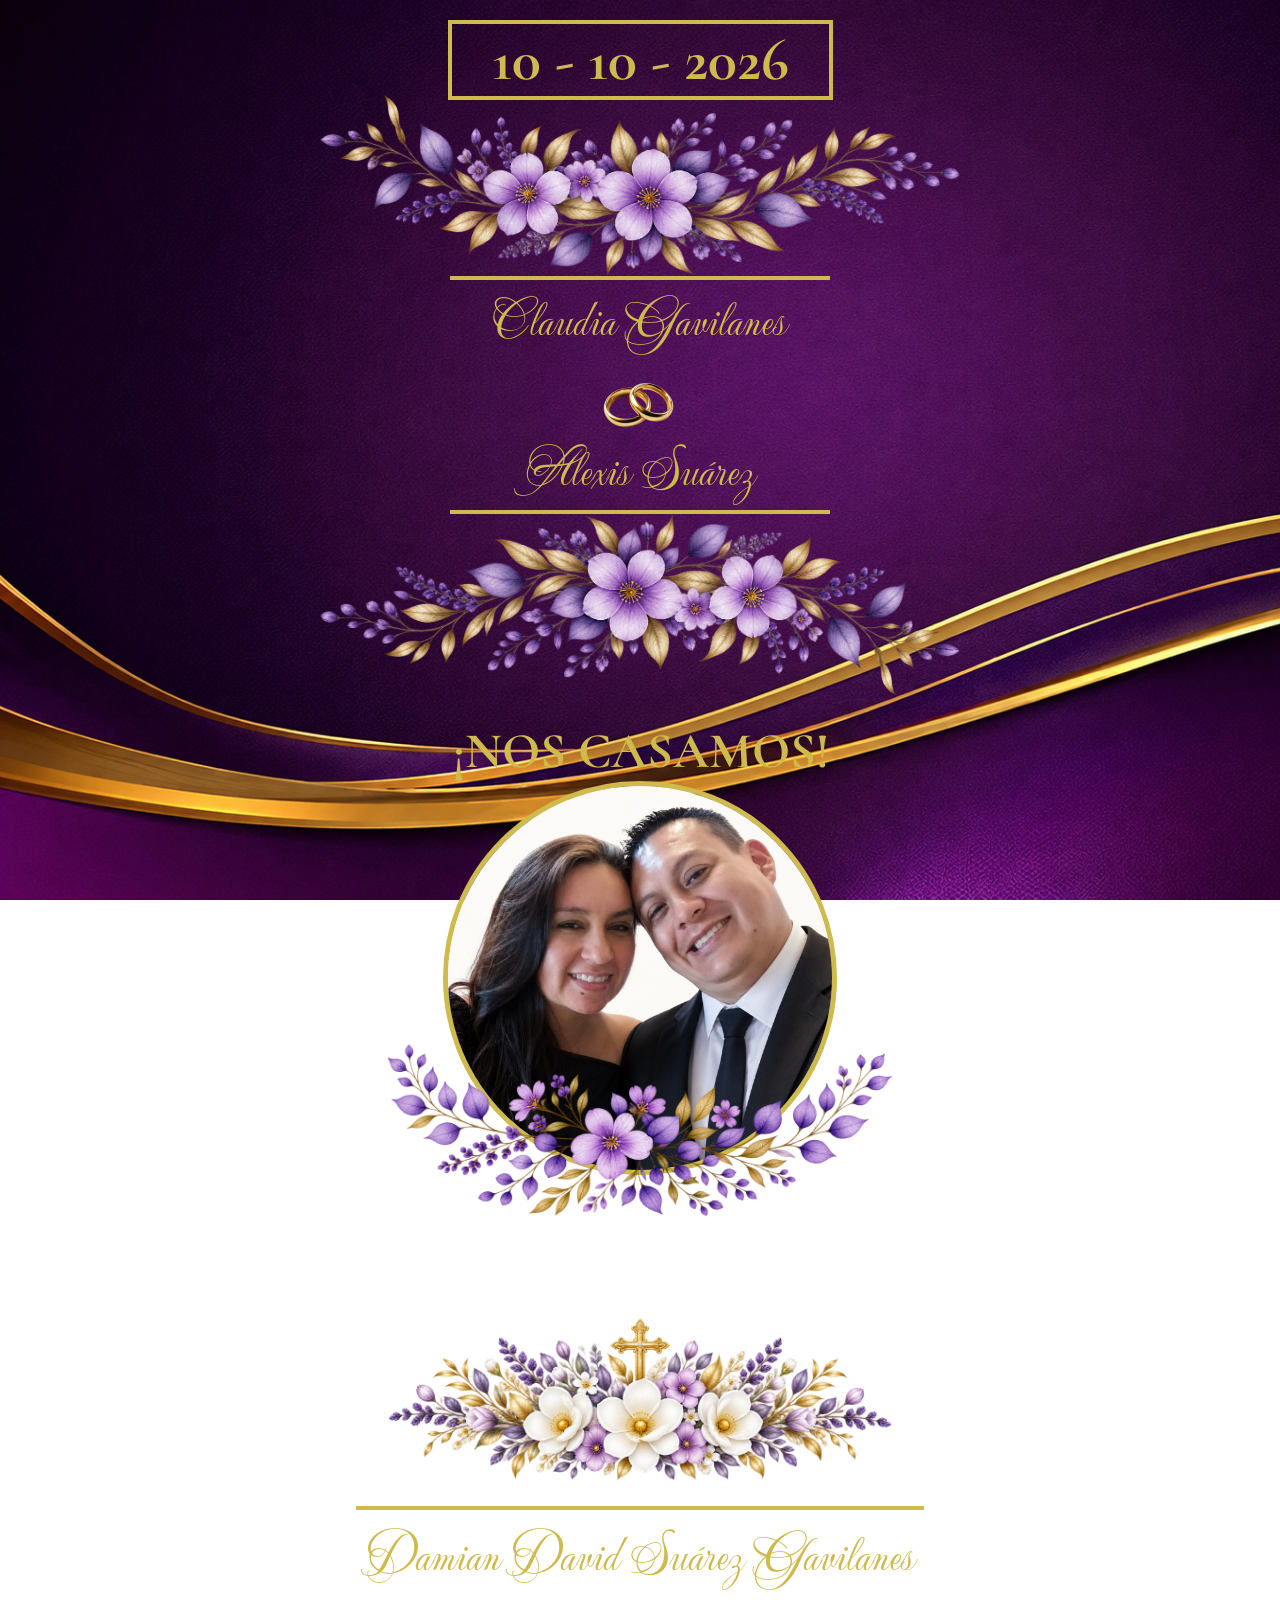
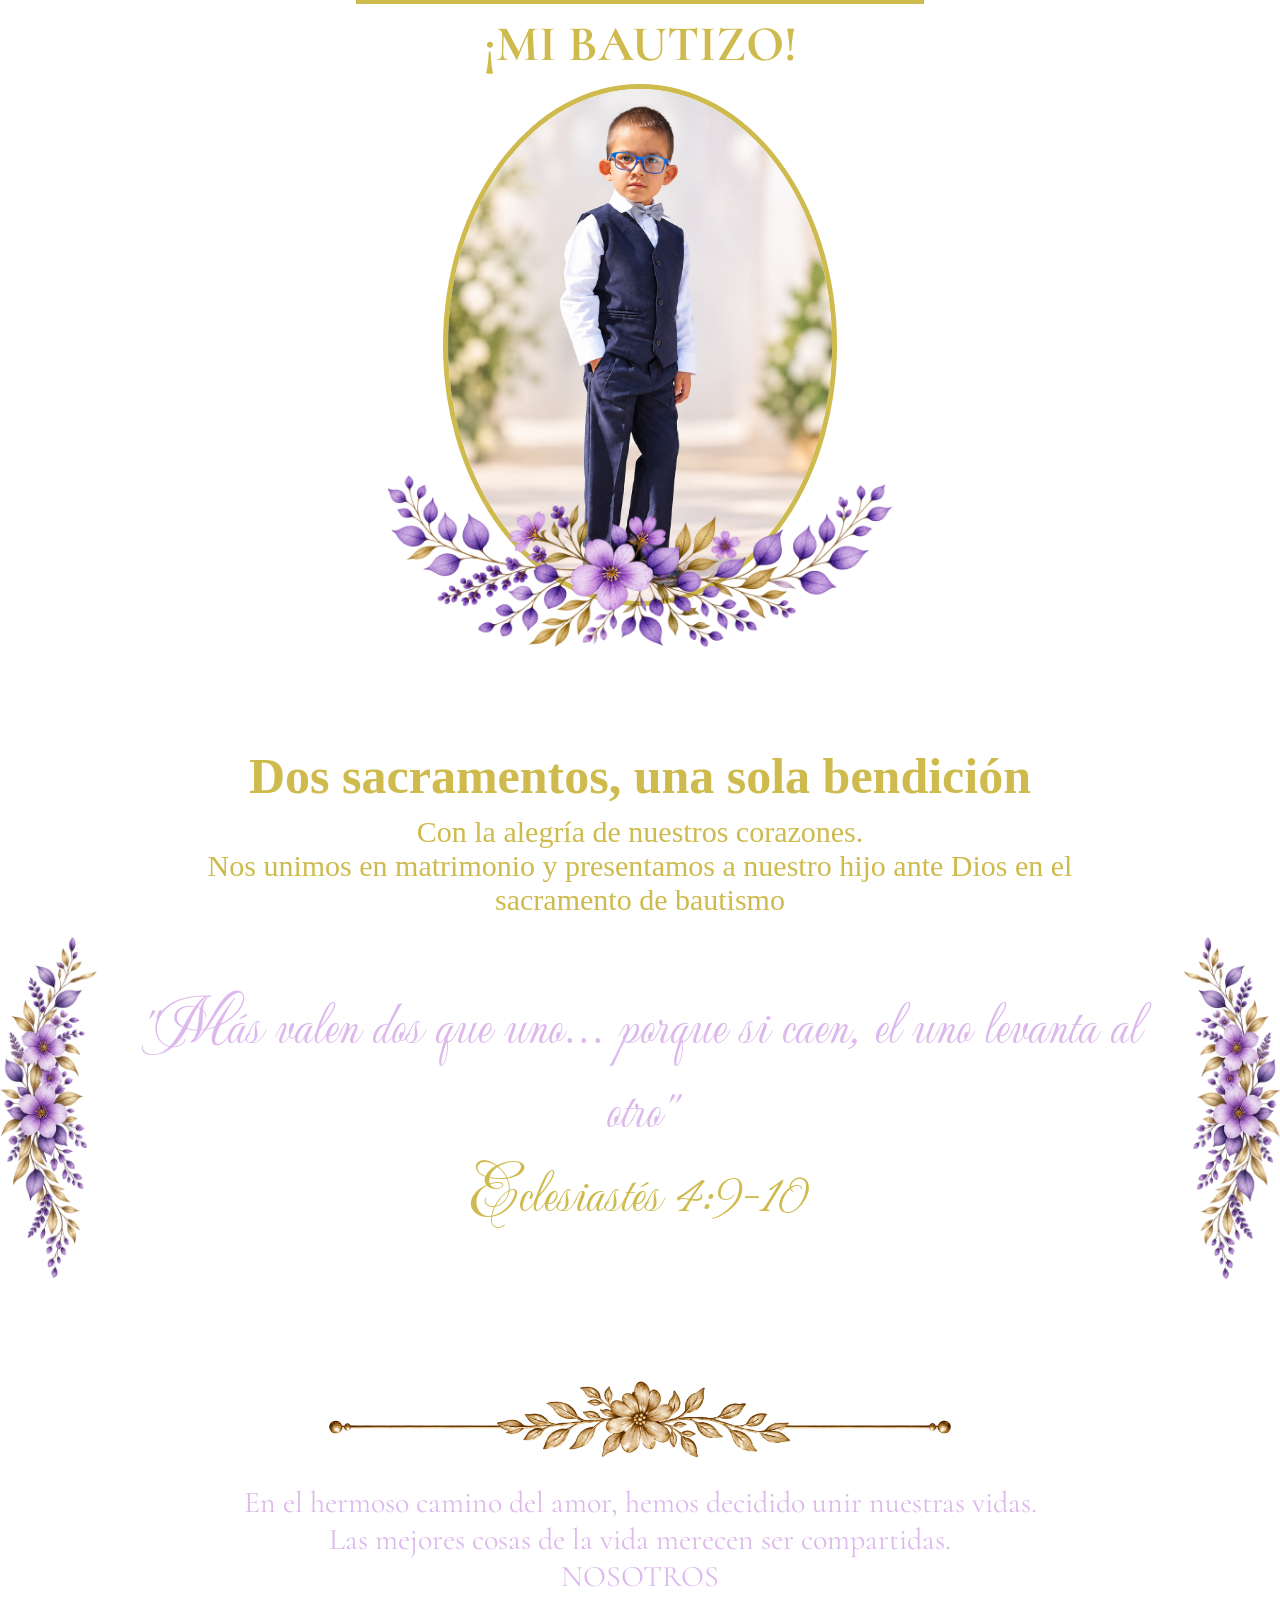
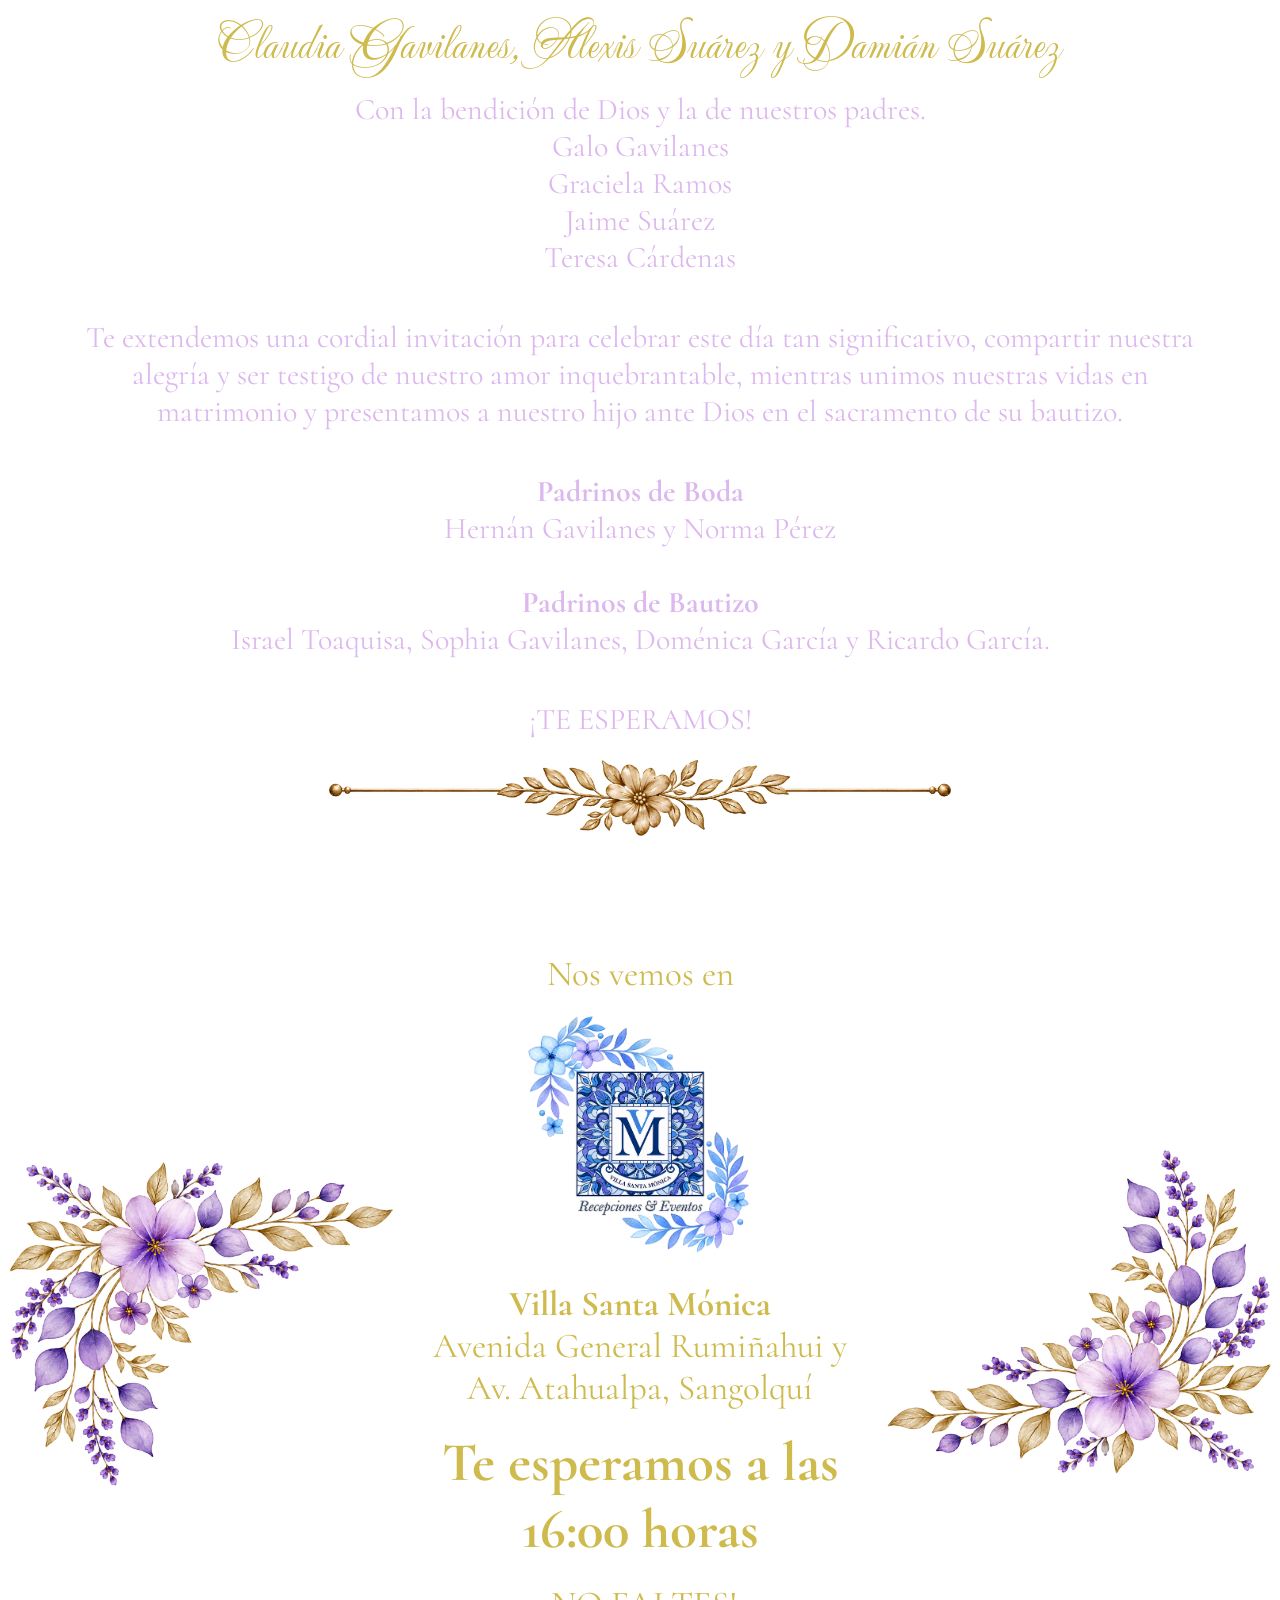
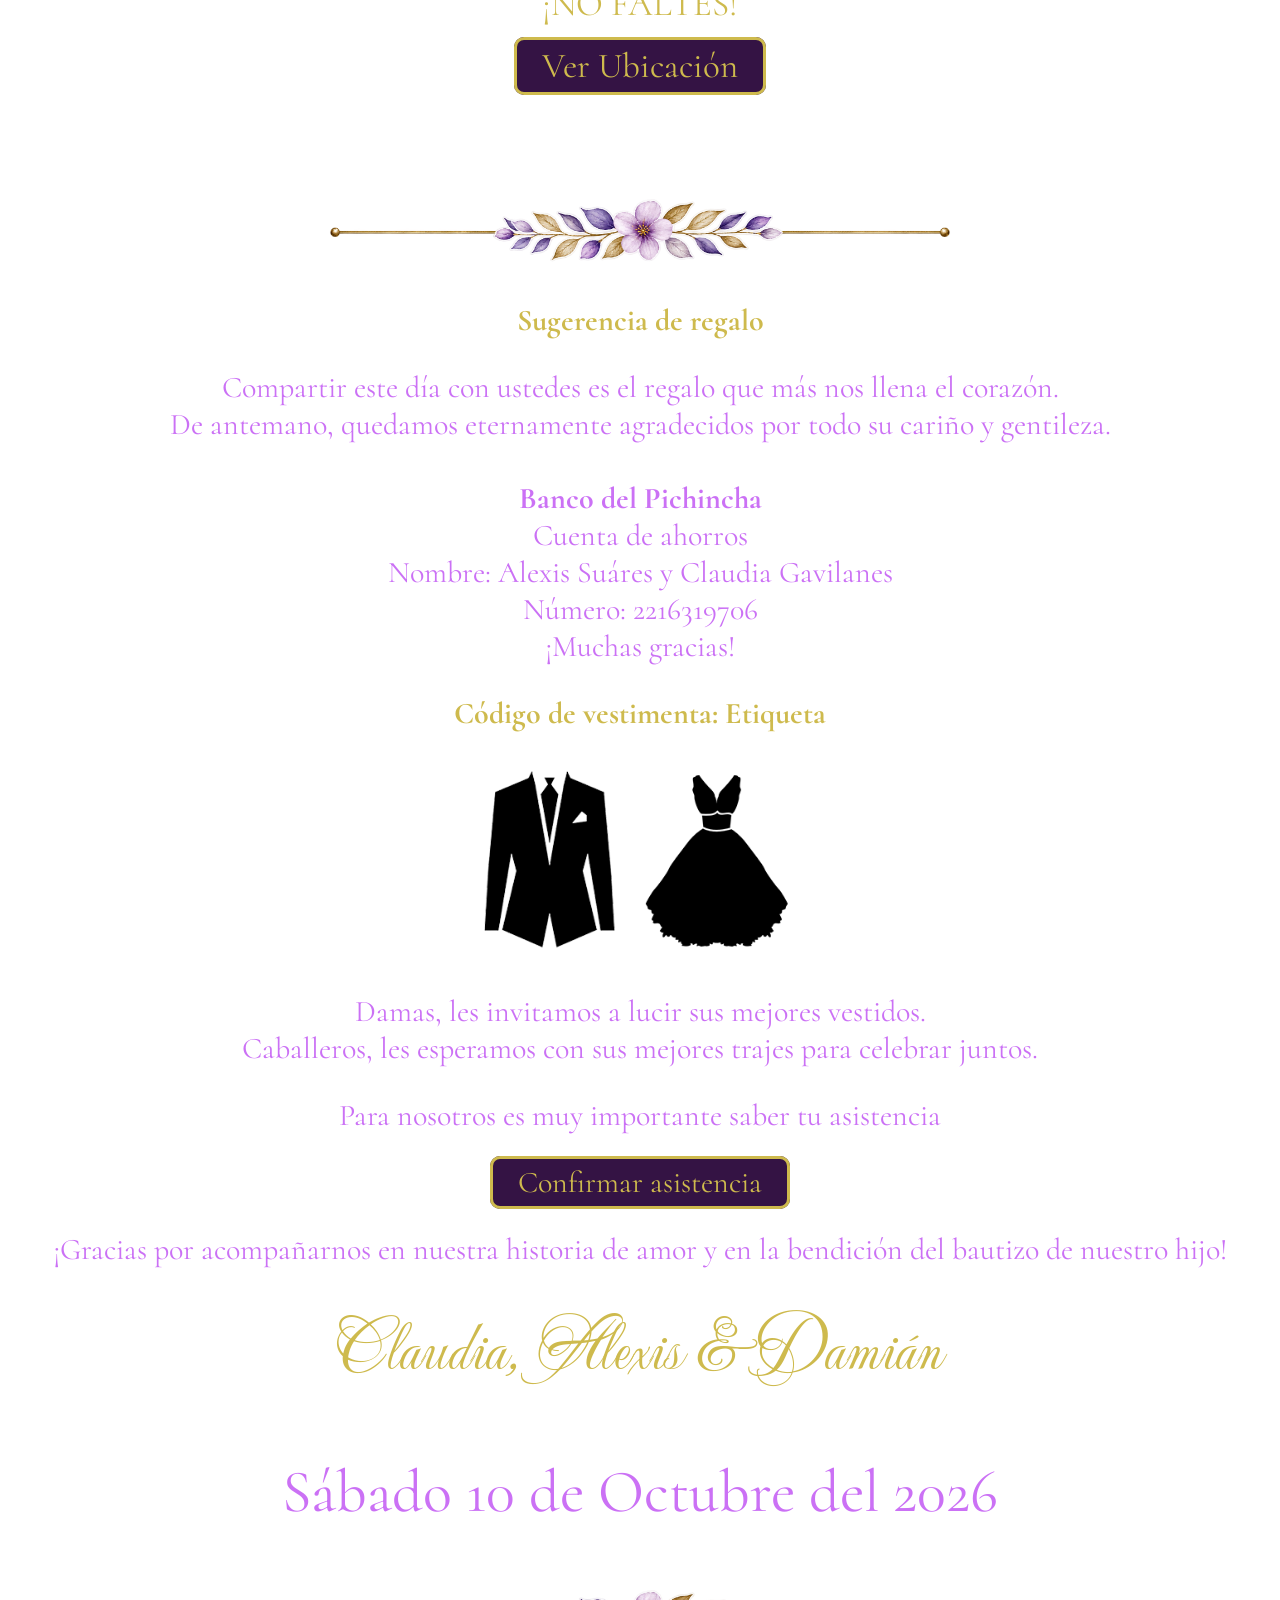
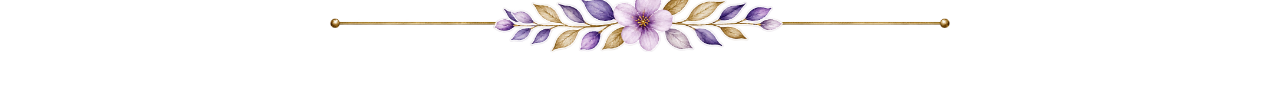
==== index.html @ 27df9525 "Primer commit" ====
<!DOCTYPE html>
<html lang="es">
<head>
    <meta charset="UTF-8">
    <meta name="viewport" content="width=device-width, initial-scale=1.0">
    <link rel="stylesheet" href="estilos/style.css">
    <link rel="icon" type="image/png" href="imagenes/logo.png">
    <link rel="preconnect" href="https://fonts.googleapis.com">
    <link rel="preconnect" href="https://fonts.gstatic.com" crossorigin>
    <link href="https://fonts.googleapis.com/css2?family=Marcellus&display=swap" rel="stylesheet">
    <title>Claudia and Alexis</title>
    <link rel="preconnect" href="https://fonts.googleapis.com">
    <link rel="preconnect" href="https://fonts.gstatic.com" crossorigin>
    <link href="https://fonts.googleapis.com/css2?family=Baskervville:ital@0;1&family=Cormorant:ital,wght@0,300..700;1,300..700&family=Great+Vibes&family=Lora:ital,wght@0,400..700;1,400..700&family=Namdhinggo:wght@400;500;600;700;800&family=PT+Serif:ital,wght@0,400;0,700;1,400;1,700&family=Pacifico&family=Playfair+Display:ital,wght@0,400..900;1,400..900&family=Quicksand:wght@300..700&display=swap" rel="stylesheet">
    <link rel="preconnect" href="https://fonts.googleapis.com">
    <link rel="preconnect" href="https://fonts.gstatic.com" crossorigin>
    <link href="https://fonts.googleapis.com/css2?family=Cormorant:ital,wght@0,300..700;1,300..700&family=Lora:ital,wght@0,400..700;1,400..700&family=Namdhinggo:wght@400;500;600;700;800&family=PT+Serif:ital,wght@0,400;0,700;1,400;1,700&family=Pacifico&family=Playfair+Display:ital,wght@0,400..900;1,400..900&family=Quicksand:wght@300..700&display=swap" rel="stylesheet">
    <link rel="preconnect" href="https://fonts.googleapis.com">
    <link rel="preconnect" href="https://fonts.gstatic.com" crossorigin>
    <link href="https://fonts.googleapis.com/css2?family=Cormorant:ital,wght@0,300..700;1,300..700&family=Great+Vibes&family=Lora:ital,wght@0,400..700;1,400..700&family=Namdhinggo:wght@400;500;600;700;800&family=PT+Serif:ital,wght@0,400;0,700;1,400;1,700&family=Pacifico&family=Playfair+Display:ital,wght@0,400..900;1,400..900&family=Quicksand:wght@300..700&display=swap" rel="stylesheet">

    <link rel="preconnect" href="https://fonts.googleapis.com">
<link rel="preconnect" href="https://fonts.gstatic.com" crossorigin>
<link href="https://fonts.googleapis.com/css2?family=IM+Fell+Double+Pica:ital@0;1&family=Imperial+Script&family=Italianno&family=Mea+Culpa&family=Pinyon+Script&family=The+Nautigal:wght@400;700&family=Ultra&display=swap" rel="stylesheet">
</head>
<body>
    <main>
        <div class="portadanovios">
            <h2>10 - 10 - 2026</h2>
            <img src="imagenes/flor51.png" class="flor51"> 
            <h1 class="nombres1">Claudia Gavilanes<br><img src="imagenes/anillos.png" class="fotoanillos"><br>Alexis Suárez</h1>
            <img src="imagenes/flor51.png" class="flor512">
            <h3>¡NOS CASAMOS!</h3>
            <img src="imagenes/fotonovios.png" class="fotonovios">
            <img src="imagenes/flor4.png" class="fotoflor4">
        </div>
        <div class="portadadami">
            <img src="imagenes/florbuatizo.png" class="florbautizo">
            <h1 class="nombredami">Damian David Suárez Gavilanes</h1>
            <h3>¡MI BAUTIZO!</h3>
            <img src="imagenes/fotodami.png" class="fotodami">
            <img src="imagenes/flor4.png" class="fotoflor4">
        </div>  
        <div class="versiculos">
            <h3>Dos sacramentos, una sola bendición</h3>
            <p class="texto1">Con la alegría de nuestros corazones.<br>Nos unimos en matrimonio y presentamos a nuestro hijo ante Dios en el sacramento de bautismo</p>
            <article class="aVersiculos">
                <img src="imagenes/flor5.png" class="imagenversiculos">
                <p class="pVersiculos">
                    "Más valen dos que uno... porque si caen, el uno levanta al otro"
                    <br><a class="cita">Eclesiastés 4:9-10</a>
                </p>
                <img src="imagenes/flor5.png" class="imagenversiculos2">
            </article>
        </div>

        <div class="invitacion">
            <p class="i1">
                <img src="imagenes/flor9.png" class="flor9 iflor9">
            </p>
            <div class="DivInvitacion">
                <p class="di1">
                    En el hermoso camino del amor, hemos decidido unir nuestras vidas.  
                    <br>Las mejores cosas de la vida merecen ser compartidas.
                    <br>NOSOTROS
                </p>
                <h1 class="nombres2">Claudia Gavilanes, Alexis Suárez y Damián Suárez</h1>
                <p class="di4">
                    Con la bendición de Dios y la de nuestros padres.
                    <br>Galo Gavilanes
                    <br>Graciela Ramos
                    <br>Jaime Suárez
                    <br>Teresa Cárdenas
                </p>
                <p class="di7">
                    <br>Te extendemos una cordial invitación para celebrar este día tan significativo, compartir nuestra 
                    alegría y ser testigo de nuestro amor inquebrantable, mientras unimos nuestras vidas en 
                    matrimonio y presentamos a nuestro hijo ante Dios en el sacramento de su bautizo.
                </p>
                <p class="di5">
                    <br><b>Padrinos de Boda</b>
                    <br>Hernán Gavilanes y Norma Pérez
                    <br><br><b>Padrinos de Bautizo</b>
                    <br>Israel Toaquisa, Sophia Gavilanes, Doménica García y Ricardo García.
                </p>
                <p class="di8">
                    <br>¡TE ESPERAMOS!
                </p>
            </div>
            <p class="i2">
                <img src="imagenes/flor9.png" class="flor9 flor92">
            </p>
        </div>
        <div class="ubicacion">
            <p class="u1">
                <img src="imagenes/flor8.png" class="ubicacionflor8">
            </p>
            <article class="aUbicacion">
                <p class="u2">
                    Nos vemos en
                </p>
                <p class="u3">
                    <img src="imagenes/Logo-web.png" class="logoevento">
                </p>
                <p class="u4">
                    <b>Villa Santa Mónica</b><br>Avenida General Rumiñahui y Av. Atahualpa, Sangolquí
                </p>
                <p class="u6">
                    <b>Te esperamos a las 16:00 horas</b>
                </p>
                <p class="u7">
                    ¡NO FALTES!
                </p>
                <p class="u5">
                    <a href="https://maps.app.goo.gl/88DTqBgowLSsZiwD9" target="_blank" class="link-ubi">Ver Ubicación</a>
                </p>
            </article>
            <p class="u1">
                <img src="imagenes/flor8.png" class="iubicacionflor8">
            </p>
        </div>
        <div class="regalo">
            <p class="r1">
                <img src="imagenes/flor6.png" class="flor6">
            </p>
            <p class="r2">
                <b>Sugerencia de regalo</b>
            </p>
            <p class="r3">
                Compartir este día con ustedes es el regalo que más nos llena el corazón.<br>
                De antemano, quedamos eternamente agradecidos por todo su cariño y gentileza.
        
                <br><br><b>Banco del Pichincha</b>
                <br>Cuenta de ahorros
                <br>Nombre: Alexis Suáres y Claudia Gavilanes
                <br>Número: 2216319706
                <br>¡Muchas gracias!
            </p>
            <p class="r5">
                <b>Código de vestimenta: Etiqueta</b>
            </p>
            <p class="r6">
                <img src="imagenes/vestimenta2.png" class="vestimenta">
            </p>
            <p class="r7">
                Damas, les invitamos a lucir sus mejores vestidos.
                <br>    
                Caballeros, les esperamos con sus mejores trajes para celebrar juntos.
            </p>
            <p class="r9">
                Para nosotros es muy importante saber tu asistencia
            </p>
            <p class="r10">
                <a href="https://api.whatsapp.com/send?phone=+593987733434&text=%F0%9F%91%8B%20Hola,%20soy%20*NOMBRE%20Y%20APELLIDOS*%20%20%F0%9F%98%83%20Quiero%20confirmar%20mi%20asistencia%20al%20enlace%20matrimonial%20de%20Claudia%20y%20Alexis%20del%20d%C3%ADa%2010%20de%20Octubre.%C2%A0%C2%A0%F0%9F%91%B0%E2%80%8D%E2%99%80%F0%9F%A4%B5%F0%9F%92%8D" target="_blank" class="link-ubi">Confirmar asistencia</a>
            </p>
            <p class="r11">
                ¡Gracias por acompañarnos en nuestra historia de amor y en la bendición del bautizo de nuestro hijo!
            </p>
            <h1 class="nombres3">Claudia, Alexis & Damián</h1>
            <p class="r12">
                Sábado 10 de Octubre del 2026
            </p>
            <p class="r13">
                <img src="imagenes/flor6.png" class="flor6">
            </p>
        </div>
        <audio autoplay loop>
            <source src="/cancion.mp3" type="audio/mpeg">
        </audio>
    </main> 
</body>
</html>
---- estilos/style.css ----
html::-webkit-scrollbar
{
    width: 10px;
    background-color: rgb(0, 0, 0);    
}
html::-webkit-scrollbar-thumb
{
    background-color:  rgb(206, 186, 77)
}
body
{
    margin: 0px;
    width: 100%;
    color: rgb(206, 186, 77);
    background-image: url("../imagenes/fondo.png");
    background-repeat: no-repeat;
    background-attachment: fixed;
    background-size: cover;
    
}

/******************************************************************/
main
{
     
}
/*************************************************************PORTADA NOVIOS*/
.portadanovios
{
    display: flex;
    flex-direction: column;
    justify-content: center;
    align-items: center;
    font-family: "Cormorant", serif;
    text-align: center;
    
}
.portadanovios h2
{
    font-size: 60px;
    border: solid 4px rgb(206, 186, 77);
    padding: 0px 40px;
    margin: 20px 0px 0px 0px;
   
}
.flor51
{
    width: 50%;
    margin: -30px 0px 0px 0px;
}
.nombres1
{
    font-family: "Mea Culpa", cursive;
    font-weight: 400;
    font-style: normal;
    color: rgb(206, 186, 77);
    text-align: center;
    margin: 0px;
    font-size: 50px !important;
    border-top: solid 4px rgb(206, 186, 77);
    border-bottom: solid 4px rgb(206, 186, 77);
    padding: 5px 10px;
}
.fotoanillos
{
    width: 25%;
    margin: 0px 0px -30px 0px;
}
.flor512
{
    width: 50%;
    transform: rotate(180deg);
}
.portadanovios h3
{
  font-size: 50px !important;
  margin: 0px 0px 0px 0px !important;
}
.fotonovios
{
    width: 30%;
    border-radius: 50%;
    object-fit: cover;
    border: solid 5px rgb(206, 186, 77);
}
.fotoflor4
{
    width: 40%;
    transform: rotate(180deg);
    margin-top: -130px;
}
/*************************************************************PORTADA DAMI*/
.portadadami
{
    display: flex;
    flex-direction: column;
    justify-content: center;
    align-items: center;
    font-family: "Cormorant", serif;
    text-align: center;
}
.florbautizo
{
    width: 40%;
    margin: 100px 0px 20px 0px;
}
.nombredami
{
    font-family: "Mea Culpa", cursive;
    font-weight: 400;
    font-style: normal;
    color: rgb(206, 186, 77);
    text-align: center;
    margin: 0px;
    font-size: 50px !important;
    border-top: solid 4px rgb(206, 186, 77);
    border-bottom: solid 4px rgb(206, 186, 77);
    padding: 10px 10px;
}
.fotocruz
{
    width: 10%;
    margin: -230px 0px 0px 0px;
}
.portadadami h3
{
    font-size: 50px;
    margin: 10px 0px 0px 0px;
}
.fotodami
{
    width: 30%;
    border-radius: 50%;
    object-fit: cover;
    border: solid 5px rgb(206, 186, 77);
    margin: 10px 0px 0px 0px;
}
/**********************************************************/
.versiculos
{
    display: flex;
    flex-direction: column;
    justify-content: center;
    align-items: center;
    margin: 100px 0px 0px 0px;
}
.versiculos h3
{
    text-align: center;
    font-size: 50px;
    margin: 0px;
}
.texto1
{
    text-align: center;
    font-size: 30px;
    width: 70%;
    margin: 10px 0px 0px 0px;
    
}
.aVersiculos
{
    display: flex;
    justify-content: space-evenly;
    align-items: center;
    margin: 20px 0px 0px 0px;
}
.aVersiculos p
{
    color: #ddb8ee;
    font-size: 60px;
    text-align: center;
    font-family: "Mea Culpa", cursive;
    font-weight: 400;
    font-style: normal;
    margin: 0;
}
.cita
{
    color: rgb(206, 186, 77);
}
.imagenversiculos
{
    width: 8%;
}
.imagenversiculos2
{
    width: 8%;
    transform: scaleX(-1);
}
/****************************************************************/
.invitacion
{
    margin: 100px 0px 0px 0px;
}
.nombres2
{
    font-family: "Mea Culpa", cursive;
    font-weight: 400;
    font-style: normal;
    color: rgb(206, 186, 77);
    text-align: center;
    margin: 10px auto;
    width: 100%;
    font-size: 50px;
}
.i1, .i2
{
    text-align: center;
}
.flor9
{
    width: 50%;
}
.DivInvitacion
{
    display: flex;
    flex-direction: column;
    align-items: center;   
}
.DivInvitacion p
{
    color: #ddb8ee;
    font-size: 30px;
    text-align: center;
    width: 90%;
    font-family: "Cormorant", serif;
    margin: 3px 0px;
}


/**************************************************************/

.u1
{
    width: 100%;
}
.ubicacionflor8
{
    width: 100%;
    transform: rotate(180deg);
}
.iubicacionflor8
{
    transform: rotate(0deg) !important;
    width: 100%;
}
.ubicacion
{
    display: flex;
    justify-content: space-evenly;
    align-items: center;
    margin: 100px 0px 0px 0px;
}
.aUbicacion
{
    display: flex;
    flex-direction: column;
    justify-content: center;
    align-items: center;
}
.aUbicacion p
{
    color: rgb(206, 186, 77);
    font-size: 30px;
    text-align: center;
    font-family: "Cormorant", serif;
    margin: 10px 0px;
    width: 100%;
    font-size: 35px;
}
.u5 a
{
    border-radius: 10px;
    color: rgb(206, 186, 77);
    background-color: #341344;
    margin: 10px;
    padding: 5px 25px;
    border: solid 3px rgb(206, 186, 77);
}
.u6
{
    font-size: 55px !important;
}
.logoevento
{
    width: 60%;
}
.link-ubi
{
    font-family: "Cormorant", serif;
}
.u5 a:hover
{
    background-color: rgb(122, 107, 19);
}
/***********************************************************/

.regalo
{
    margin: 100px 0px 0px 0px;
    text-align: center;
}
.flor6
{
    width: 50%;
}
.r2, .r5
{
    color: rgb(206, 186, 77) !important;
}
.r10 a
{
    border-radius: 10px;
    color: rgb(206, 186, 77);
    background-color: #341344;
    margin: 10px;
    padding: 5px 25px;
    border: solid 3px rgb(206, 186, 77);
}
.u5 a, .r10 a:link
{ 
    text-decoration: none;
}
.r10 a:hover
{
    background-color: rgb(122, 107, 19);
}
.r12
{
    font-size: 60px !important;
}
.sobre
{
    width: 5%;
}
.vestimenta
{
    width:25%;
}
.regalo p
{
    color: #cb71f5;
    font-family: "Cormorant", serif;
    font-size: 30px;
    text-align: center;
}
.colores
{
    display: flex;
    flex-direction: row;
    justify-content: space-around;
    border-radius: 10px;
    padding: 12px 10px;
    width: 50%;
    margin: auto;
    background-color: #80dbff;
}
.blanco
{
    background-color: white;
    border-radius: 60px;
    width: 80px;
    height: 80px;
    margin: 0;
}
.azul
{
    background-color: #0e46d4;
    border-radius: 60px;
    width: 80px;
    height: 80px;
    margin: 0;
}
.celeste
{
    background-color: #4d82bc;
    border-radius: 60px;
    width: 80px;
    height: 80px;
    margin: 0;
}
.marino
{
    background-color: #071C85;
    border-radius: 60px;
    width: 80px;
    height: 80px;
    margin: 0;
}
.rojo
{
    background-color: red;
    border-radius: 60px;
    width: 80px;
    height: 80px;
    margin: 0;
}
.granate
{
    background-color: #BF0404;
    border-radius: 60px;
    width: 80px;
    height: 80px;
    margin: 0;
}
.r2, .r5, .r7, .r9
{
    font-size: 30px !important;
}
.nombres3
{
    font-family: "Mea Culpa", cursive;
    font-weight: 400;
    font-style: normal;
    color: rgb(206, 186, 77);
    text-align: center;
    margin: 10px auto;
    width: 60%;
    font-size: 70px;
}
.iubicacionflor8
{
    transform: scaleX(-1);
}
.iflor9, .iflor6
{
    transform: scaleY(-1);
}
@media screen and (min-width: 0px) and (max-width: 500px)
{

    /************************************************/
    .portadanovios
    {
        height: 100vh;
        display: flex;
        flex-direction: column;
        justify-content: flex-start;
        align-items: center; 
    }
    .portadanovios h2
    {
        margin: 10px 0px 0px 0px;
        font-size: 40px;
    }
    .flor51, .flor512
    {
        width: 60%;
    }
    .flor51
    {
        margin: 0px 0px 0px 0px;
    }
    .flor512
    {
        margin: 0px 0px 0px 0px;
    }
    .nombres1
    {
        font-size: 50px !important;
        width: 80%;
    }
    .portadanovios h3 
    {
        margin: -20px 0px 0px 0px !important;
        font-size: 30px !important;
    }
    .fotonovios
    {
        width: 60%;
        margin: 0px 0px 0px 0px;
    }
    .fotoflor4
    {
        width: 70%;
        margin: -80px 0px 0px 0px;
    }

    /************************************************/
    
    .portadadami
    {
        height: 100vh;
        min-height: 100vh;
        display: flex;
        flex-direction: column;
        justify-content: flex-start;
        align-items: center;
        margin: 100px 0px 0px 0px;
        scroll-snap-align: start;
        scroll-snap-stop: always;
        box-sizing: border-box;
    }
    .florbautizo
    {
        width: 90%;
        margin: 20px 0px 0px 0px;
    }
    .nombredami
    {
        font-size: 50px !important;
        width: 90%;
    }
    .fotodami
    {
        width: 70%;
        margin: -50px 0px 0px 0px;
    }
    .portadadami h3
    {
        margin: 0px 0px 50px 0px;
    }
    /************************************************/
    .versiculos h3
    {
        font-size: 45px;
    }
    .versiculos .texto1
    {
        width: 100%;
        font-size: 25px;
        margin: 40px 0px 0px 0px;
    }
    .imagenversiculos
    {
        transform: rotate(90deg);
         margin: -80px 0px 0px 0px;
         width: 25%;
    }
    .imagenversiculos2
    {
        transform: rotate(-90deg);
        margin: 0px 0px -120px 0px;
        width: 25%;
    }
    .aVersiculos
    {
        display: flex;
        flex-direction: column;    
        margin: 0px 0px 0px 0px;
    }
    .aVersiculos p
    {
        margin: -120px 0px;
        font-size: 50px;
        
    }
    .cita
    {
        font-size: 30px;
    }
    .pVersiculos
    {
        width: 100%;
        
    }
    /*********************************************/
    .nombres2
    {
        margin: 15px 0px;
        font-size: 50px;
        width: 90%;
    }
    .di8
    {
        margin-top: 20px !important; 
    }
    .flor9
    {
        width: 60%;
    }
    .DivInvitacion p
    {
        width: 100%;
        font-size: 30px;
    }
    .di5
    {
        width: 65% !important;
        
    }

/*******************************************/
    .u1
    {
        width: 40%;
    }
    .ubicacion
    {
        display: flex;
        flex-direction: column;
        justify-content: center;
        align-items: center;
        margin: 0px;
    }
    .aUbicacion
    {
        padding: 0px;
    }
    .aUbicacion p
    {
        font-size: 35px !important;
    }
    .u4
    {
       width: 100%; 
    }
    .ubicacionflor8, .iubicacionflor8
    {
        display: none;
    }
    .aUbicacion .u6
    {
        font-size: 55px !important;
    }

/***************************************/

    .flor6
    {
        width: 50%;
    }
    .vestimenta
    {
        width:80%;
    }
    .regalo p
    {
        font-size: 35px !important;
        width: 100%;
        text-align: center;
        margin: auto;
    }
    .regalo .r5
    {
        margin: 30px 0px 5px 0px;
    }
    .regalo .r10
    {
        margin: 40px 0px 40px 0px;
    }
    .nombres3
    {
        font-size: 40px;
        padding: 0px;
        width: 100%;
        margin: 20px 0px;
    }
    .regalo .r12
    {
        font-size: 30px !important;
    }
    .regalo
    {
        margin: 0px;
    }

}
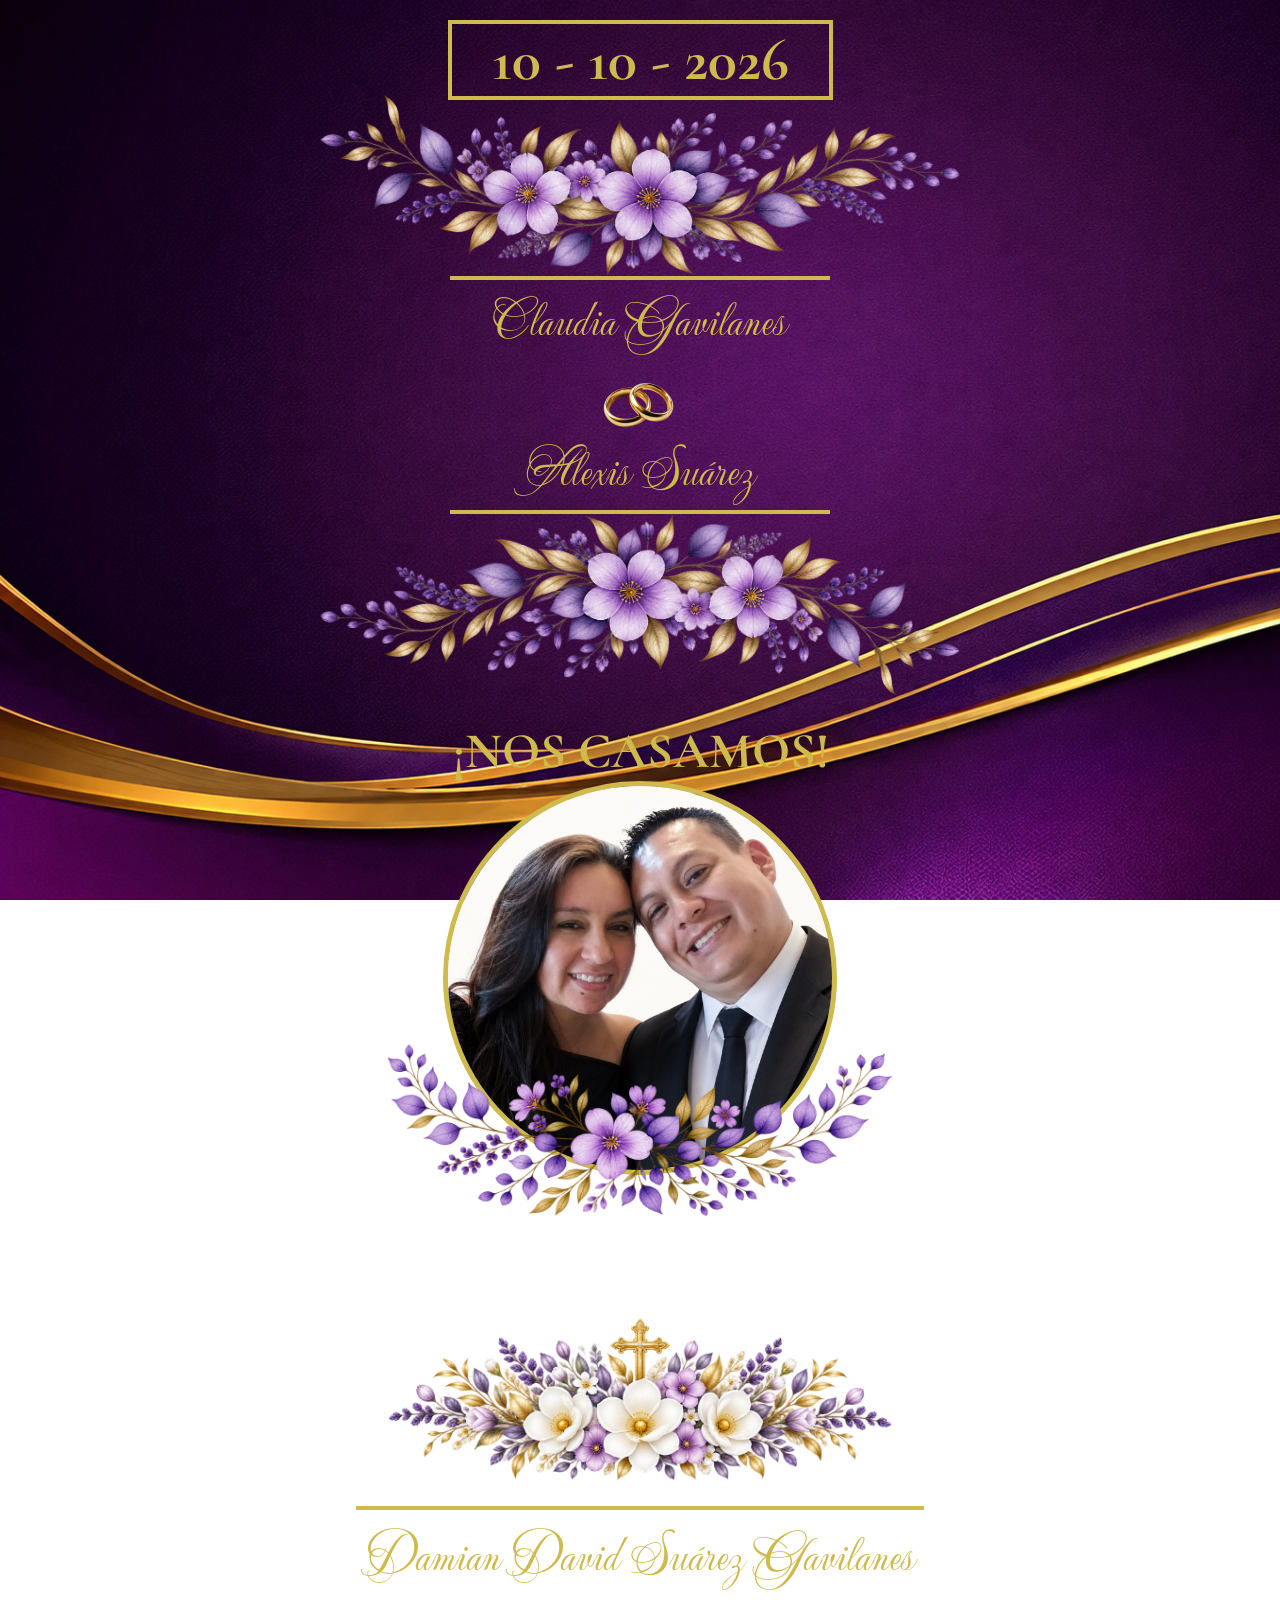
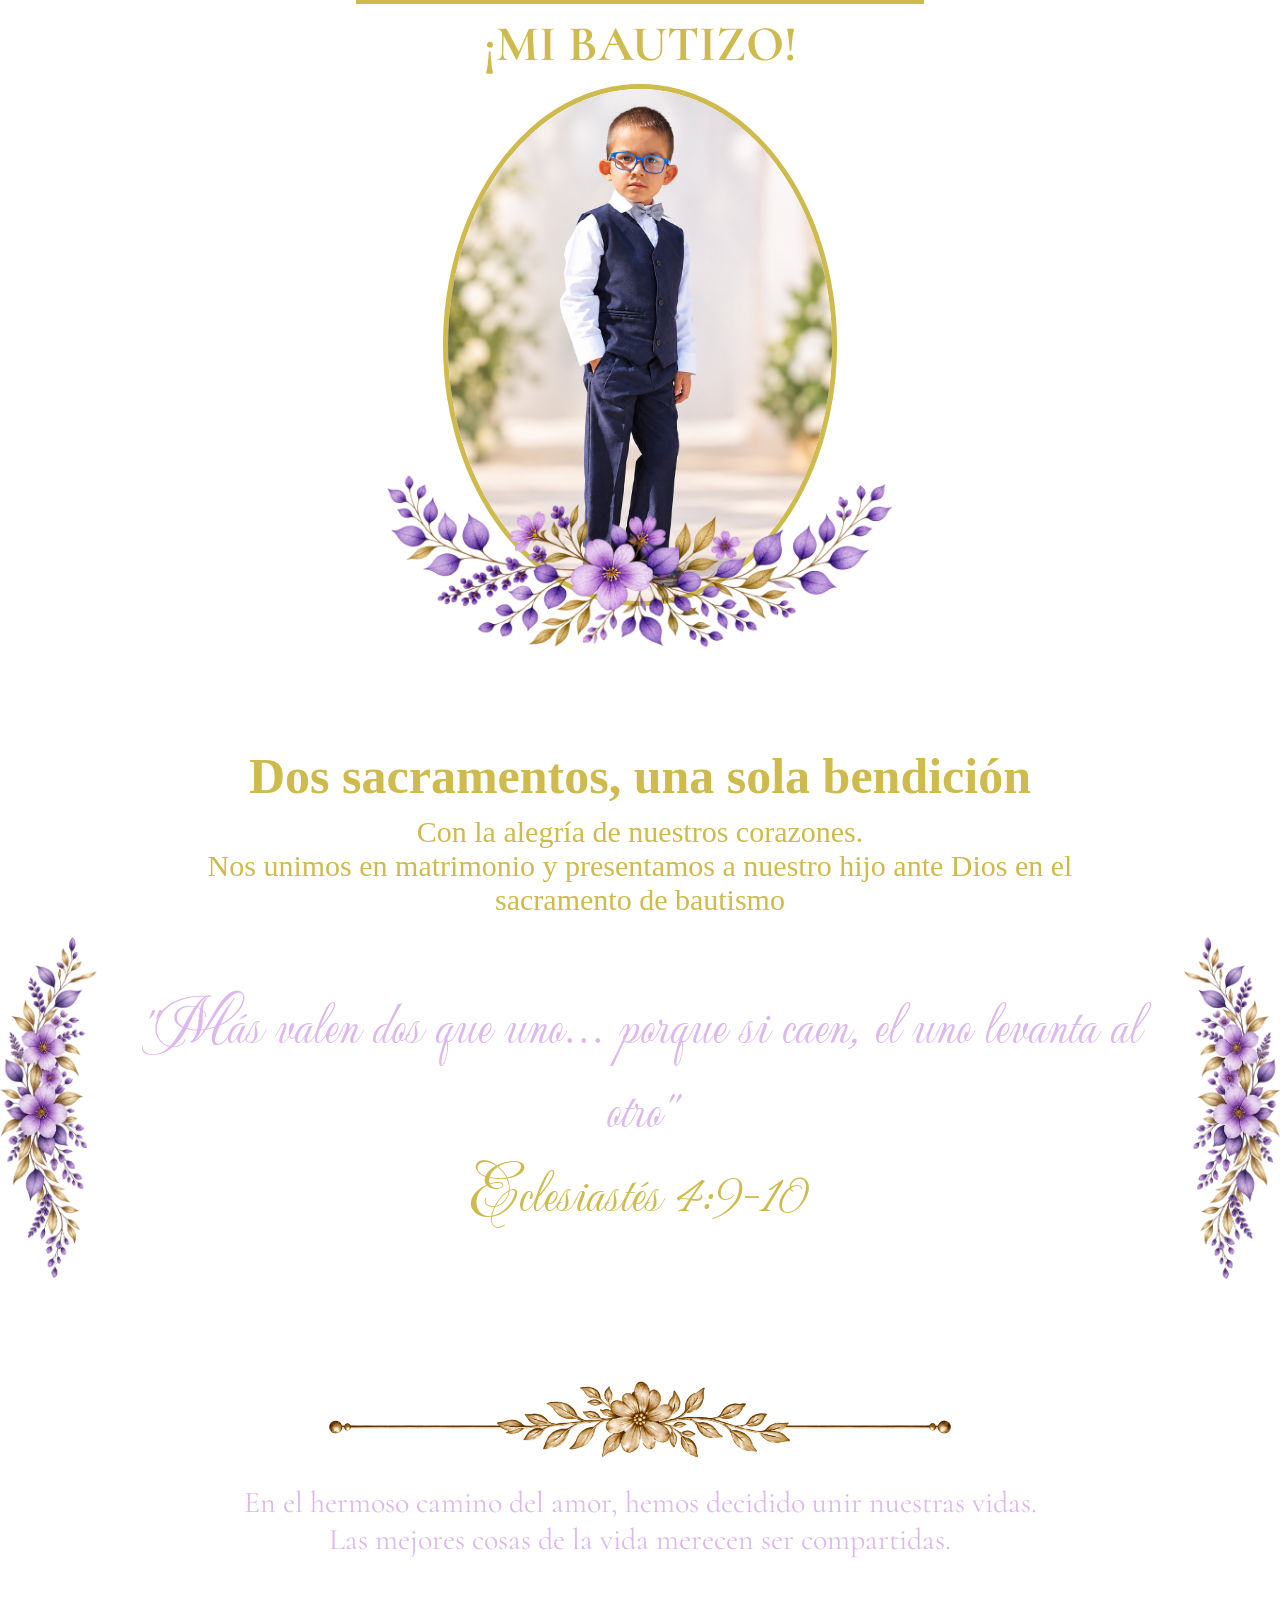
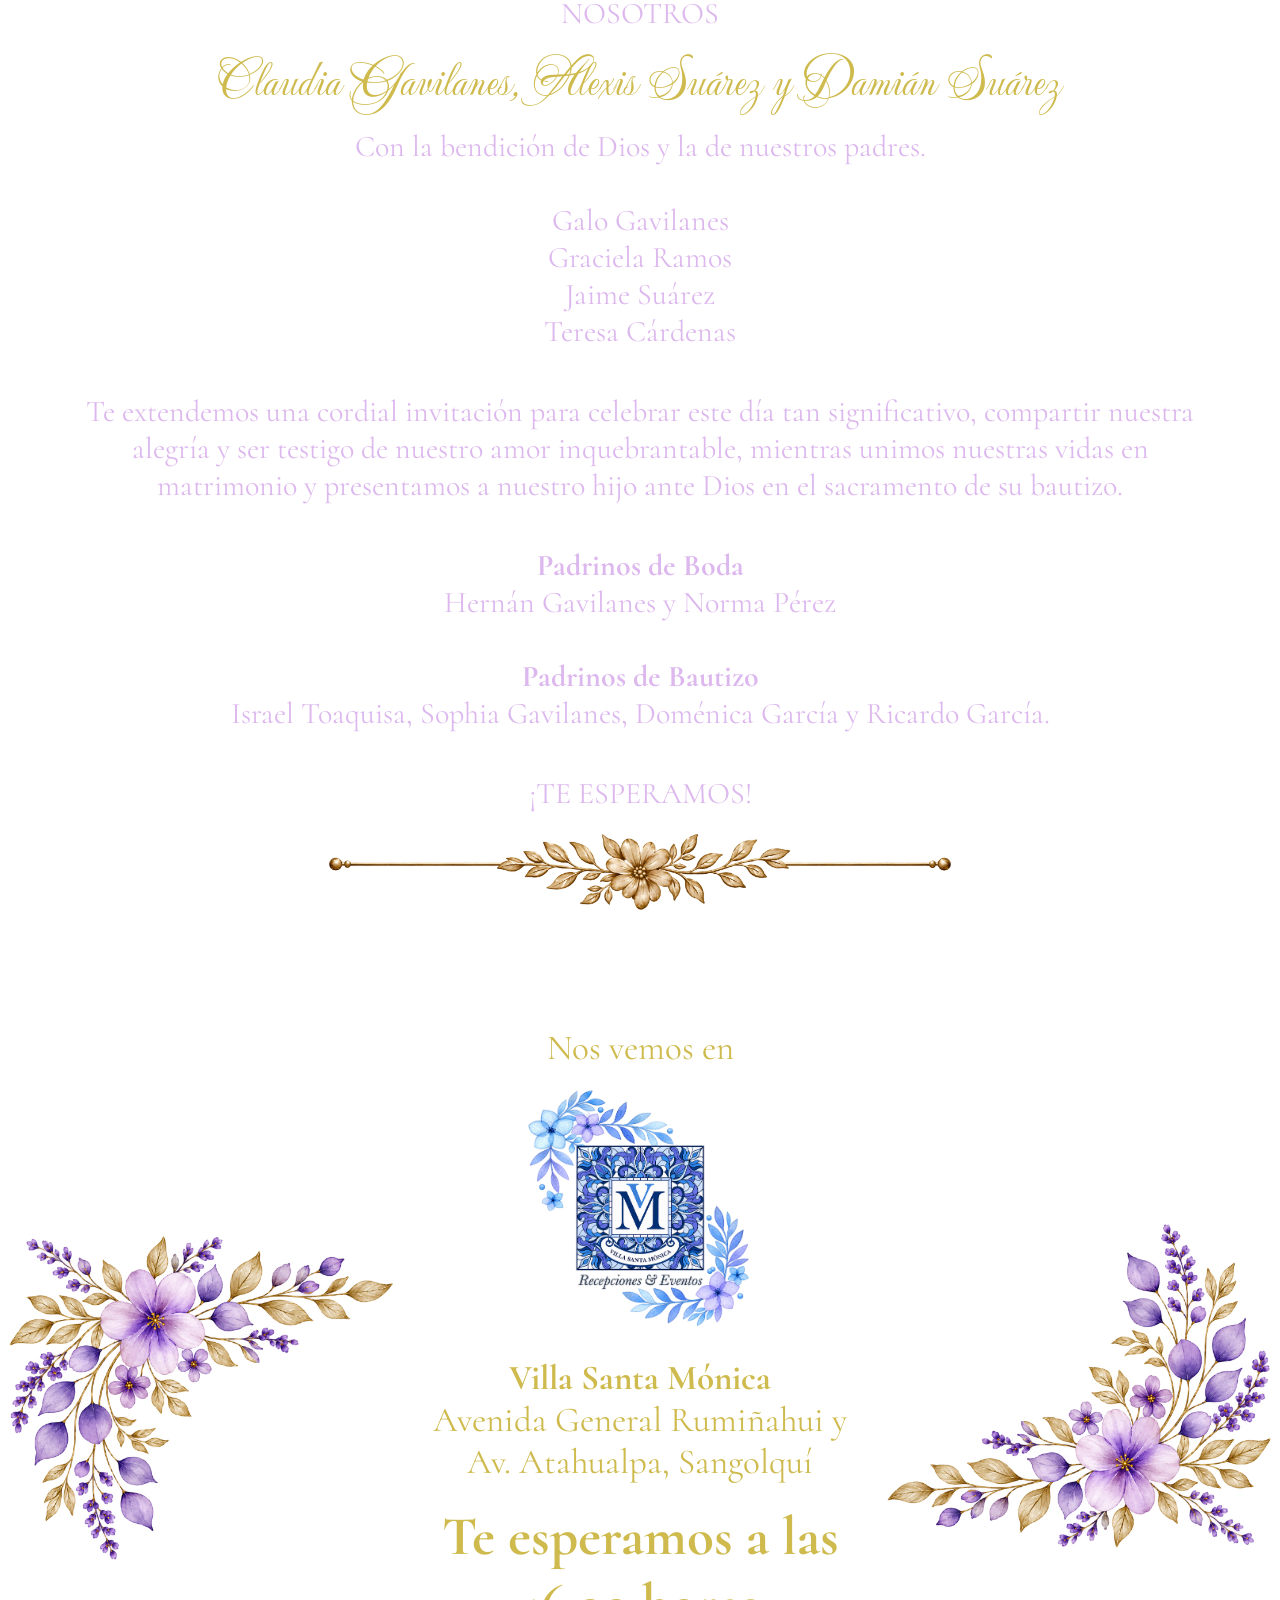
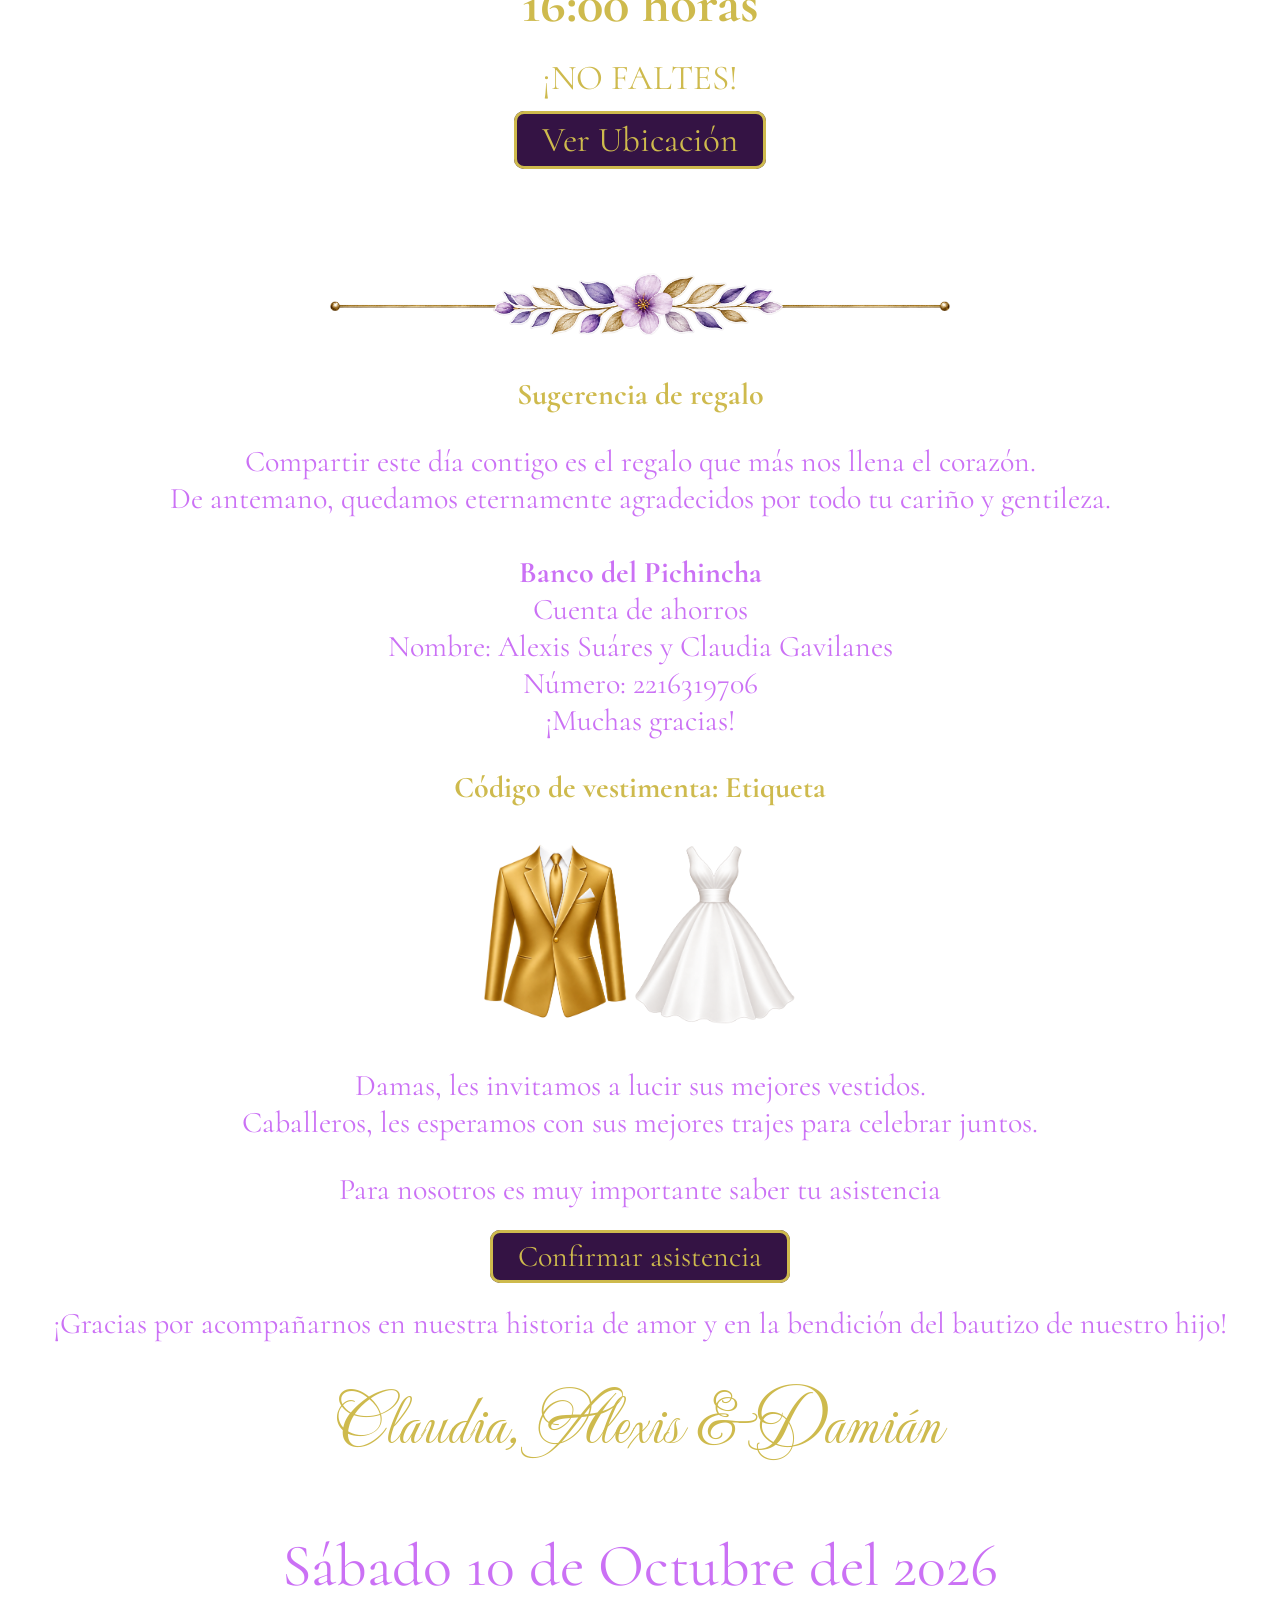
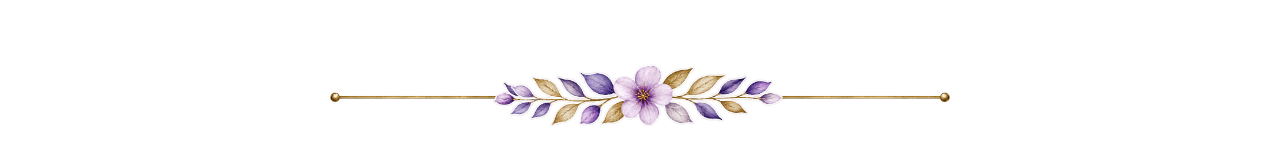
==== commit 7bd93fbb: "Add files via upload" ====
--- a/index.html
+++ b/index.html
@@ -1,173 +1,170 @@
-<!DOCTYPE html>
-<html lang="es">
-<head>
-    <meta charset="UTF-8">
-    <meta name="viewport" content="width=device-width, initial-scale=1.0">
-    <link rel="stylesheet" href="estilos/style.css">
-    <link rel="icon" type="image/png" href="imagenes/logo.png">
-    <link rel="preconnect" href="https://fonts.googleapis.com">
-    <link rel="preconnect" href="https://fonts.gstatic.com" crossorigin>
-    <link href="https://fonts.googleapis.com/css2?family=Marcellus&display=swap" rel="stylesheet">
-    <title>Claudia and Alexis</title>
-    <link rel="preconnect" href="https://fonts.googleapis.com">
-    <link rel="preconnect" href="https://fonts.gstatic.com" crossorigin>
-    <link href="https://fonts.googleapis.com/css2?family=Baskervville:ital@0;1&family=Cormorant:ital,wght@0,300..700;1,300..700&family=Great+Vibes&family=Lora:ital,wght@0,400..700;1,400..700&family=Namdhinggo:wght@400;500;600;700;800&family=PT+Serif:ital,wght@0,400;0,700;1,400;1,700&family=Pacifico&family=Playfair+Display:ital,wght@0,400..900;1,400..900&family=Quicksand:wght@300..700&display=swap" rel="stylesheet">
-    <link rel="preconnect" href="https://fonts.googleapis.com">
-    <link rel="preconnect" href="https://fonts.gstatic.com" crossorigin>
-    <link href="https://fonts.googleapis.com/css2?family=Cormorant:ital,wght@0,300..700;1,300..700&family=Lora:ital,wght@0,400..700;1,400..700&family=Namdhinggo:wght@400;500;600;700;800&family=PT+Serif:ital,wght@0,400;0,700;1,400;1,700&family=Pacifico&family=Playfair+Display:ital,wght@0,400..900;1,400..900&family=Quicksand:wght@300..700&display=swap" rel="stylesheet">
-    <link rel="preconnect" href="https://fonts.googleapis.com">
-    <link rel="preconnect" href="https://fonts.gstatic.com" crossorigin>
-    <link href="https://fonts.googleapis.com/css2?family=Cormorant:ital,wght@0,300..700;1,300..700&family=Great+Vibes&family=Lora:ital,wght@0,400..700;1,400..700&family=Namdhinggo:wght@400;500;600;700;800&family=PT+Serif:ital,wght@0,400;0,700;1,400;1,700&family=Pacifico&family=Playfair+Display:ital,wght@0,400..900;1,400..900&family=Quicksand:wght@300..700&display=swap" rel="stylesheet">
-
-    <link rel="preconnect" href="https://fonts.googleapis.com">
-<link rel="preconnect" href="https://fonts.gstatic.com" crossorigin>
-<link href="https://fonts.googleapis.com/css2?family=IM+Fell+Double+Pica:ital@0;1&family=Imperial+Script&family=Italianno&family=Mea+Culpa&family=Pinyon+Script&family=The+Nautigal:wght@400;700&family=Ultra&display=swap" rel="stylesheet">
-</head>
-<body>
-    <main>
-        <div class="portadanovios">
-            <h2>10 - 10 - 2026</h2>
-            <img src="imagenes/flor51.png" class="flor51"> 
-            <h1 class="nombres1">Claudia Gavilanes<br><img src="imagenes/anillos.png" class="fotoanillos"><br>Alexis Suárez</h1>
-            <img src="imagenes/flor51.png" class="flor512">
-            <h3>¡NOS CASAMOS!</h3>
-            <img src="imagenes/fotonovios.png" class="fotonovios">
-            <img src="imagenes/flor4.png" class="fotoflor4">
-        </div>
-        <div class="portadadami">
-            <img src="imagenes/florbuatizo.png" class="florbautizo">
-            <h1 class="nombredami">Damian David Suárez Gavilanes</h1>
-            <h3>¡MI BAUTIZO!</h3>
-            <img src="imagenes/fotodami.png" class="fotodami">
-            <img src="imagenes/flor4.png" class="fotoflor4">
-        </div>  
-        <div class="versiculos">
-            <h3>Dos sacramentos, una sola bendición</h3>
-            <p class="texto1">Con la alegría de nuestros corazones.<br>Nos unimos en matrimonio y presentamos a nuestro hijo ante Dios en el sacramento de bautismo</p>
-            <article class="aVersiculos">
-                <img src="imagenes/flor5.png" class="imagenversiculos">
-                <p class="pVersiculos">
-                    "Más valen dos que uno... porque si caen, el uno levanta al otro"
-                    <br><a class="cita">Eclesiastés 4:9-10</a>
-                </p>
-                <img src="imagenes/flor5.png" class="imagenversiculos2">
-            </article>
-        </div>
-
-        <div class="invitacion">
-            <p class="i1">
-                <img src="imagenes/flor9.png" class="flor9 iflor9">
-            </p>
-            <div class="DivInvitacion">
-                <p class="di1">
-                    En el hermoso camino del amor, hemos decidido unir nuestras vidas.  
-                    <br>Las mejores cosas de la vida merecen ser compartidas.
-                    <br>NOSOTROS
-                </p>
-                <h1 class="nombres2">Claudia Gavilanes, Alexis Suárez y Damián Suárez</h1>
-                <p class="di4">
-                    Con la bendición de Dios y la de nuestros padres.
-                    <br>Galo Gavilanes
-                    <br>Graciela Ramos
-                    <br>Jaime Suárez
-                    <br>Teresa Cárdenas
-                </p>
-                <p class="di7">
-                    <br>Te extendemos una cordial invitación para celebrar este día tan significativo, compartir nuestra 
-                    alegría y ser testigo de nuestro amor inquebrantable, mientras unimos nuestras vidas en 
-                    matrimonio y presentamos a nuestro hijo ante Dios en el sacramento de su bautizo.
-                </p>
-                <p class="di5">
-                    <br><b>Padrinos de Boda</b>
-                    <br>Hernán Gavilanes y Norma Pérez
-                    <br><br><b>Padrinos de Bautizo</b>
-                    <br>Israel Toaquisa, Sophia Gavilanes, Doménica García y Ricardo García.
-                </p>
-                <p class="di8">
-                    <br>¡TE ESPERAMOS!
-                </p>
-            </div>
-            <p class="i2">
-                <img src="imagenes/flor9.png" class="flor9 flor92">
-            </p>
-        </div>
-        <div class="ubicacion">
-            <p class="u1">
-                <img src="imagenes/flor8.png" class="ubicacionflor8">
-            </p>
-            <article class="aUbicacion">
-                <p class="u2">
-                    Nos vemos en
-                </p>
-                <p class="u3">
-                    <img src="imagenes/Logo-web.png" class="logoevento">
-                </p>
-                <p class="u4">
-                    <b>Villa Santa Mónica</b><br>Avenida General Rumiñahui y Av. Atahualpa, Sangolquí
-                </p>
-                <p class="u6">
-                    <b>Te esperamos a las 16:00 horas</b>
-                </p>
-                <p class="u7">
-                    ¡NO FALTES!
-                </p>
-                <p class="u5">
-                    <a href="https://maps.app.goo.gl/88DTqBgowLSsZiwD9" target="_blank" class="link-ubi">Ver Ubicación</a>
-                </p>
-            </article>
-            <p class="u1">
-                <img src="imagenes/flor8.png" class="iubicacionflor8">
-            </p>
-        </div>
-        <div class="regalo">
-            <p class="r1">
-                <img src="imagenes/flor6.png" class="flor6">
-            </p>
-            <p class="r2">
-                <b>Sugerencia de regalo</b>
-            </p>
-            <p class="r3">
-                Compartir este día con ustedes es el regalo que más nos llena el corazón.<br>
-                De antemano, quedamos eternamente agradecidos por todo su cariño y gentileza.
-        
-                <br><br><b>Banco del Pichincha</b>
-                <br>Cuenta de ahorros
-                <br>Nombre: Alexis Suáres y Claudia Gavilanes
-                <br>Número: 2216319706
-                <br>¡Muchas gracias!
-            </p>
-            <p class="r5">
-                <b>Código de vestimenta: Etiqueta</b>
-            </p>
-            <p class="r6">
-                <img src="imagenes/vestimenta2.png" class="vestimenta">
-            </p>
-            <p class="r7">
-                Damas, les invitamos a lucir sus mejores vestidos.
-                <br>    
-                Caballeros, les esperamos con sus mejores trajes para celebrar juntos.
-            </p>
-            <p class="r9">
-                Para nosotros es muy importante saber tu asistencia
-            </p>
-            <p class="r10">
-                <a href="https://api.whatsapp.com/send?phone=+593987733434&text=%F0%9F%91%8B%20Hola,%20soy%20*NOMBRE%20Y%20APELLIDOS*%20%20%F0%9F%98%83%20Quiero%20confirmar%20mi%20asistencia%20al%20enlace%20matrimonial%20de%20Claudia%20y%20Alexis%20del%20d%C3%ADa%2010%20de%20Octubre.%C2%A0%C2%A0%F0%9F%91%B0%E2%80%8D%E2%99%80%F0%9F%A4%B5%F0%9F%92%8D" target="_blank" class="link-ubi">Confirmar asistencia</a>
-            </p>
-            <p class="r11">
-                ¡Gracias por acompañarnos en nuestra historia de amor y en la bendición del bautizo de nuestro hijo!
-            </p>
-            <h1 class="nombres3">Claudia, Alexis & Damián</h1>
-            <p class="r12">
-                Sábado 10 de Octubre del 2026
-            </p>
-            <p class="r13">
-                <img src="imagenes/flor6.png" class="flor6">
-            </p>
-        </div>
-        <audio autoplay loop>
-            <source src="/cancion.mp3" type="audio/mpeg">
-        </audio>
-    </main> 
-</body>
-</html>
+<!DOCTYPE html>
+<html lang="es">
+<head>
+    <meta charset="UTF-8">
+    <meta name="viewport" content="width=device-width, initial-scale=1.0">
+    <link rel="stylesheet" href="estilos/style.css">
+    <link rel="icon" type="image/png" href="imagenes/logo.png">
+    <link rel="preconnect" href="https://fonts.googleapis.com">
+    <link rel="preconnect" href="https://fonts.gstatic.com" crossorigin>
+    <link href="https://fonts.googleapis.com/css2?family=Marcellus&display=swap" rel="stylesheet">
+    <title>Claudia and Alexis</title>
+    <link rel="preconnect" href="https://fonts.googleapis.com">
+    <link rel="preconnect" href="https://fonts.gstatic.com" crossorigin>
+    <link href="https://fonts.googleapis.com/css2?family=Baskervville:ital@0;1&family=Cormorant:ital,wght@0,300..700;1,300..700&family=Great+Vibes&family=Lora:ital,wght@0,400..700;1,400..700&family=Namdhinggo:wght@400;500;600;700;800&family=PT+Serif:ital,wght@0,400;0,700;1,400;1,700&family=Pacifico&family=Playfair+Display:ital,wght@0,400..900;1,400..900&family=Quicksand:wght@300..700&display=swap" rel="stylesheet">
+    <link rel="preconnect" href="https://fonts.googleapis.com">
+    <link rel="preconnect" href="https://fonts.gstatic.com" crossorigin>
+    <link href="https://fonts.googleapis.com/css2?family=Cormorant:ital,wght@0,300..700;1,300..700&family=Lora:ital,wght@0,400..700;1,400..700&family=Namdhinggo:wght@400;500;600;700;800&family=PT+Serif:ital,wght@0,400;0,700;1,400;1,700&family=Pacifico&family=Playfair+Display:ital,wght@0,400..900;1,400..900&family=Quicksand:wght@300..700&display=swap" rel="stylesheet">
+    <link rel="preconnect" href="https://fonts.googleapis.com">
+    <link rel="preconnect" href="https://fonts.gstatic.com" crossorigin>
+    <link href="https://fonts.googleapis.com/css2?family=Cormorant:ital,wght@0,300..700;1,300..700&family=Great+Vibes&family=Lora:ital,wght@0,400..700;1,400..700&family=Namdhinggo:wght@400;500;600;700;800&family=PT+Serif:ital,wght@0,400;0,700;1,400;1,700&family=Pacifico&family=Playfair+Display:ital,wght@0,400..900;1,400..900&family=Quicksand:wght@300..700&display=swap" rel="stylesheet">
+
+    <link rel="preconnect" href="https://fonts.googleapis.com">
+<link rel="preconnect" href="https://fonts.gstatic.com" crossorigin>
+<link href="https://fonts.googleapis.com/css2?family=IM+Fell+Double+Pica:ital@0;1&family=Imperial+Script&family=Italianno&family=Mea+Culpa&family=Pinyon+Script&family=The+Nautigal:wght@400;700&family=Ultra&display=swap" rel="stylesheet">
+</head>
+<body>
+    <main>
+        <div class="portadanovios">
+            <h2>10 - 10 - 2026</h2>
+            <img src="imagenes/flor51.png" class="flor51"> 
+            <h1 class="nombres1">Claudia Gavilanes<br><img src="imagenes/anillos.png" class="fotoanillos"><br>Alexis Suárez</h1>
+            <img src="imagenes/flor51.png" class="flor512">
+            <h3>¡NOS CASAMOS!</h3>
+            <img src="imagenes/fotonovios.png" class="fotonovios">
+            <img src="imagenes/flor4.png" class="fotoflor4">
+        </div>
+        <div class="portadadami">
+            <img src="imagenes/florbuatizo.png" class="florbautizo">
+            <h1 class="nombredami">Damian David Suárez Gavilanes</h1>
+            <h3>¡MI BAUTIZO!</h3>
+            <img src="imagenes/fotodami.png" class="fotodami">
+            <img src="imagenes/flor4.png" class="fotoflor4">
+        </div>  
+        <div class="versiculos">
+            <h3>Dos sacramentos, una sola bendición</h3>
+            <p class="texto1">Con la alegría de nuestros corazones.<br>Nos unimos en matrimonio y presentamos a nuestro hijo ante Dios en el sacramento de bautismo</p>
+            <article class="aVersiculos">
+                <img src="imagenes/flor5.png" class="imagenversiculos">
+                <p class="pVersiculos">
+                    "Más valen dos que uno... porque si caen, el uno levanta al otro"
+                    <br><a class="cita">Eclesiastés 4:9-10</a>
+                </p>
+                <img src="imagenes/flor5.png" class="imagenversiculos2">
+            </article>
+        </div>
+
+        <div class="invitacion">
+            <p class="i1">
+                <img src="imagenes/flor9.png" class="flor9 iflor9">
+            </p>
+            <div class="DivInvitacion">
+                <p class="di1">
+                    En el hermoso camino del amor, hemos decidido unir nuestras vidas.  
+                    <br>Las mejores cosas de la vida merecen ser compartidas.
+                    <br><br>NOSOTROS
+                </p>
+                <h1 class="nombres2">Claudia Gavilanes, Alexis Suárez y Damián Suárez</h1>
+                <p class="di4">
+                    Con la bendición de Dios y la de nuestros padres.
+                    <br><br>Galo Gavilanes
+                    <br>Graciela Ramos
+                    <br>Jaime Suárez
+                    <br>Teresa Cárdenas
+                </p>
+                <p class="di7">
+                    <br>Te extendemos una cordial invitación para celebrar este día tan significativo, compartir nuestra 
+                    alegría y ser testigo de nuestro amor inquebrantable, mientras unimos nuestras vidas en 
+                    matrimonio y presentamos a nuestro hijo ante Dios en el sacramento de su bautizo.
+                </p>
+                <p class="di5">
+                    <br><b>Padrinos de Boda</b>
+                    <br>Hernán Gavilanes y Norma Pérez
+                    <br><br><b>Padrinos de Bautizo</b>
+                    <br>Israel Toaquisa, Sophia Gavilanes, Doménica García y Ricardo García.
+                </p>
+                <p class="di8">
+                    <br>¡TE ESPERAMOS!
+                </p>
+            </div>
+            <p class="i2">
+                <img src="imagenes/flor9.png" class="flor9 flor92">
+            </p>
+        </div>
+        <div class="ubicacion">
+            <p class="u1">
+                <img src="imagenes/flor8.png" class="ubicacionflor8">
+            </p>
+            <article class="aUbicacion">
+                <p class="u2">
+                    Nos vemos en
+                </p>
+                <p class="u3">
+                    <img src="imagenes/Logo-web.png" class="logoevento">
+                </p>
+                <p class="u4">
+                    <b>Villa Santa Mónica</b><br>Avenida General Rumiñahui y Av. Atahualpa, Sangolquí
+                </p>
+                <p class="u6">
+                    <b>Te esperamos a las 16:00 horas</b>
+                </p>
+                <p class="u7">
+                    ¡NO FALTES!
+                </p>
+                <p class="u5">
+                    <a href="https://maps.app.goo.gl/88DTqBgowLSsZiwD9" target="_blank" class="link-ubi">Ver Ubicación</a>
+                </p>
+            </article>
+            <p class="u1">
+                <img src="imagenes/flor8.png" class="iubicacionflor8">
+            </p>
+        </div>
+        <div class="regalo">
+            <p class="r1">
+                <img src="imagenes/flor6.png" class="flor6">
+            </p>
+            <p class="r2">
+                <b>Sugerencia de regalo</b>
+            </p>
+            <p class="r3">
+                Compartir este día contigo es el regalo que más nos llena el corazón.<br>
+                De antemano, quedamos eternamente agradecidos por todo tu cariño y gentileza.
+        
+                <br><br><b>Banco del Pichincha</b>
+                <br>Cuenta de ahorros
+                <br>Nombre: Alexis Suáres y Claudia Gavilanes
+                <br>Número: 2216319706
+                <br>¡Muchas gracias!
+            </p>
+            <p class="r5">
+                <b>Código de vestimenta: Etiqueta</b>
+            </p>
+            <p class="r6">
+                <img src="imagenes/vestimenta2.png" class="vestimenta">
+            </p>
+            <p class="r7">
+                Damas, les invitamos a lucir sus mejores vestidos.
+                <br>    
+                Caballeros, les esperamos con sus mejores trajes para celebrar juntos.
+            </p>
+            <p class="r9">
+                Para nosotros es muy importante saber tu asistencia
+            </p>
+            <p class="r10">
+                <a href="https://api.whatsapp.com/send?phone=+593987733434&text=%F0%9F%91%8B%20Hola,%20soy%20*NOMBRE%20Y%20APELLIDOS*%20%20%F0%9F%98%83%20Quiero%20confirmar%20mi%20asistencia%20al%20enlace%20matrimonial%20de%20Claudia%20y%20Alexis%20del%20d%C3%ADa%2010%20de%20Octubre.%C2%A0%C2%A0%F0%9F%91%B0%E2%80%8D%E2%99%80%F0%9F%A4%B5%F0%9F%92%8D" target="_blank" class="link-ubi">Confirmar asistencia</a>
+            </p>
+            <p class="r11">
+                ¡Gracias por acompañarnos en nuestra historia de amor y en la bendición del bautizo de nuestro hijo!
+            </p>
+            <h1 class="nombres3">Claudia, Alexis & Damián</h1>
+            <p class="r12">
+                Sábado 10 de Octubre del 2026
+            </p>
+            <p class="r13">
+                <img src="imagenes/flor6.png" class="flor6">
+            </p>
+        </div>
+    </main> 
+</body>
+</html>
     
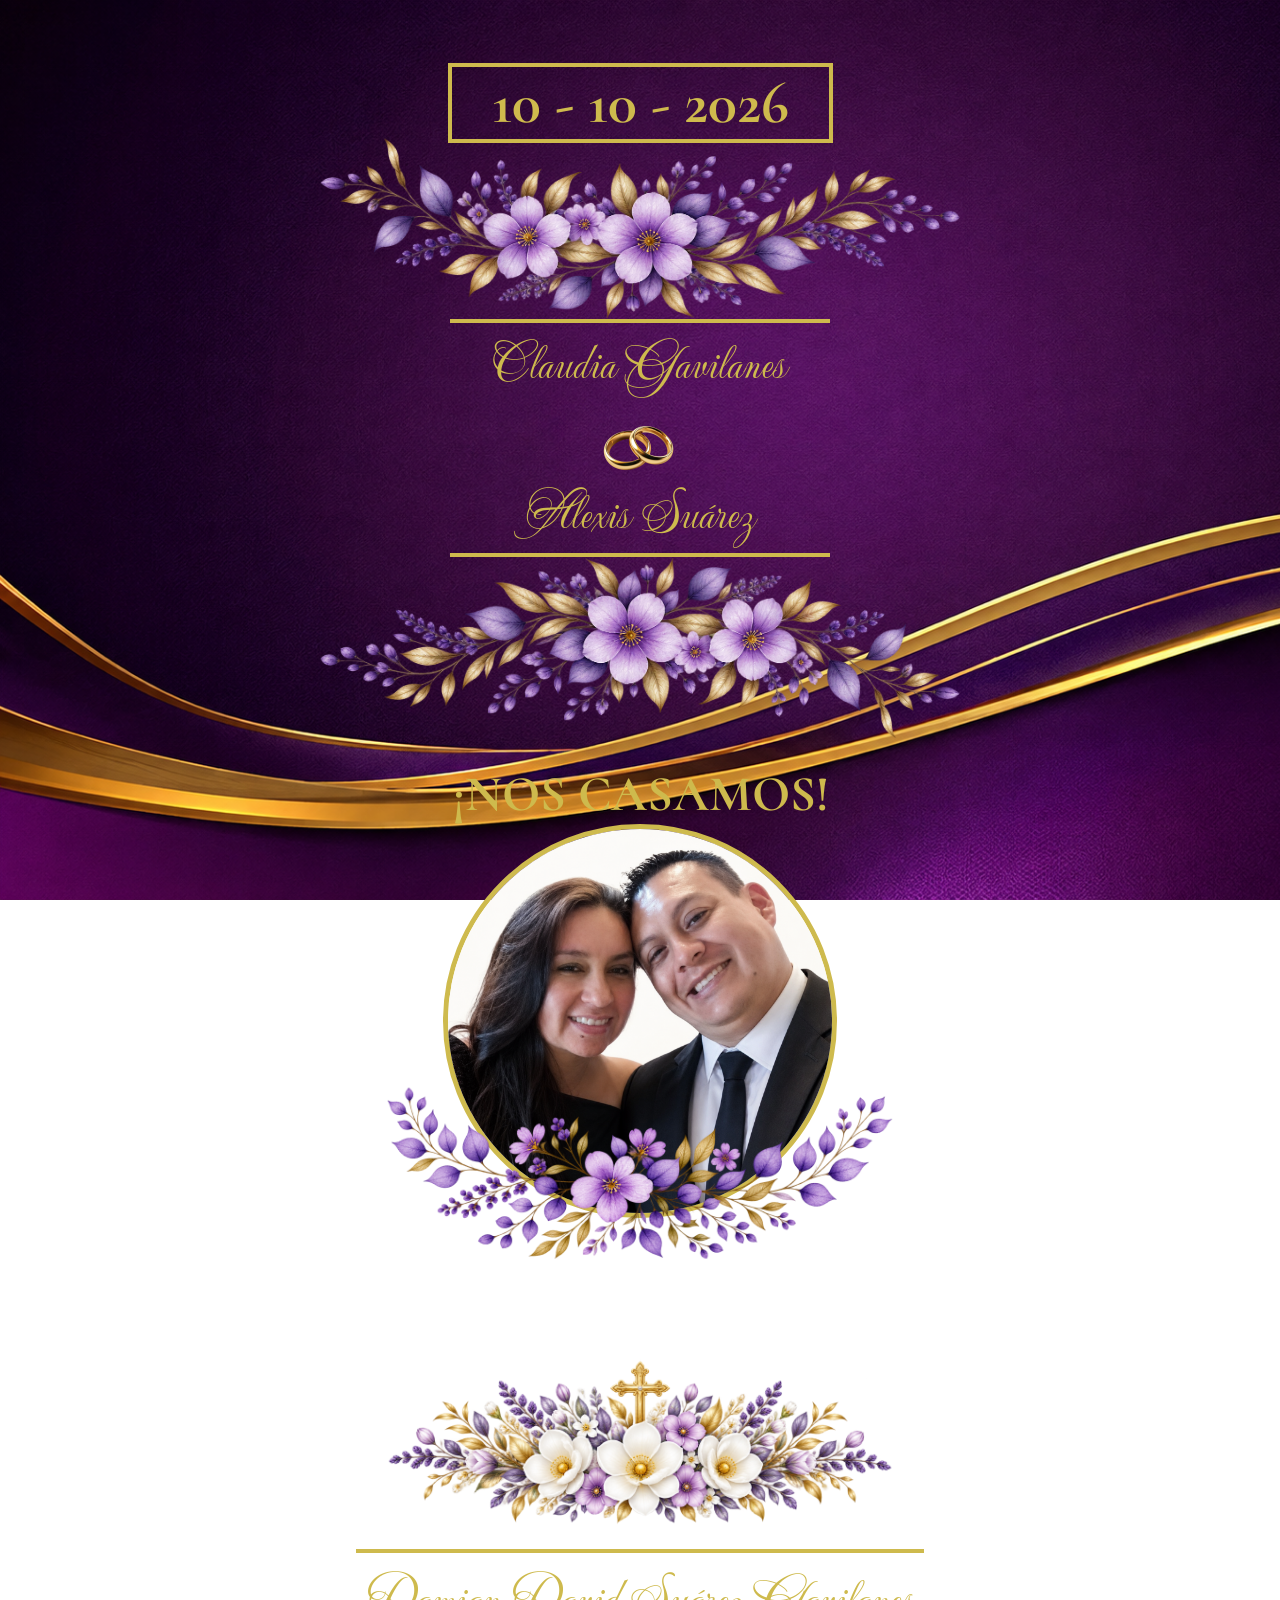
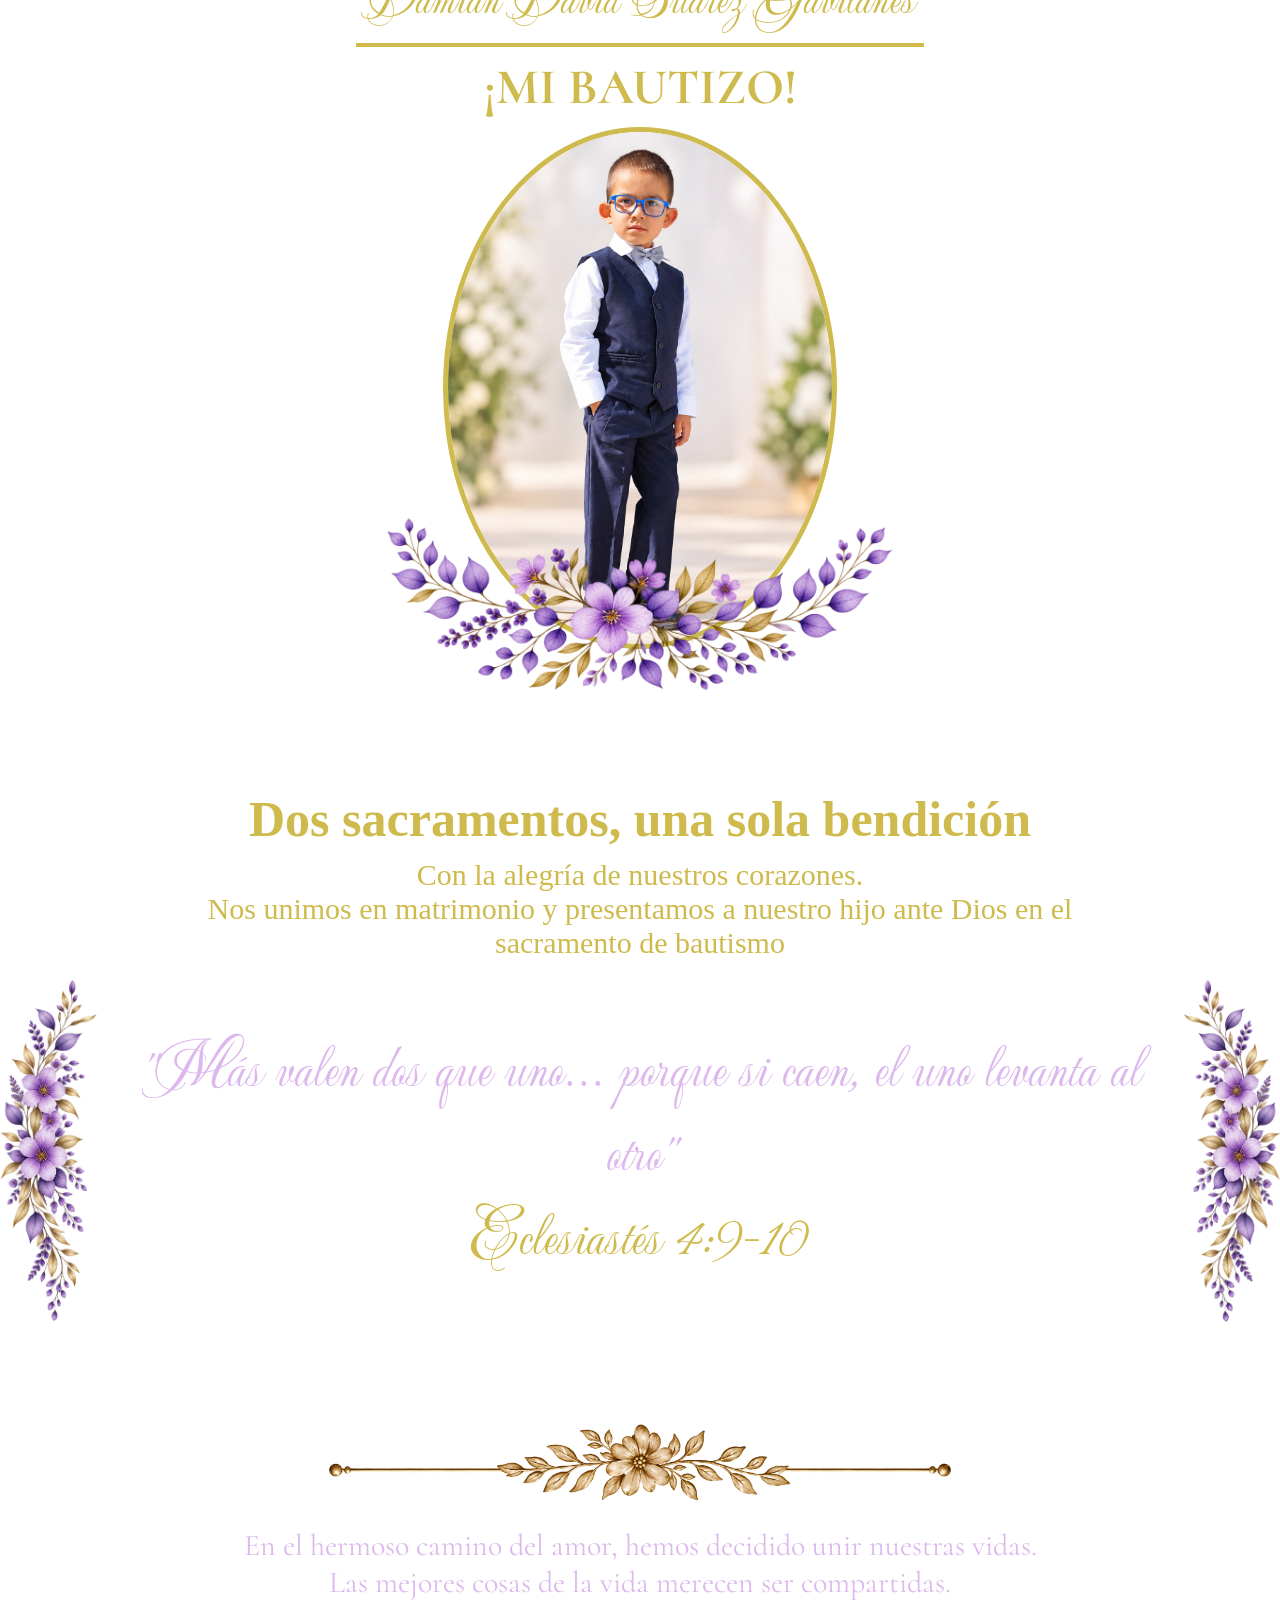
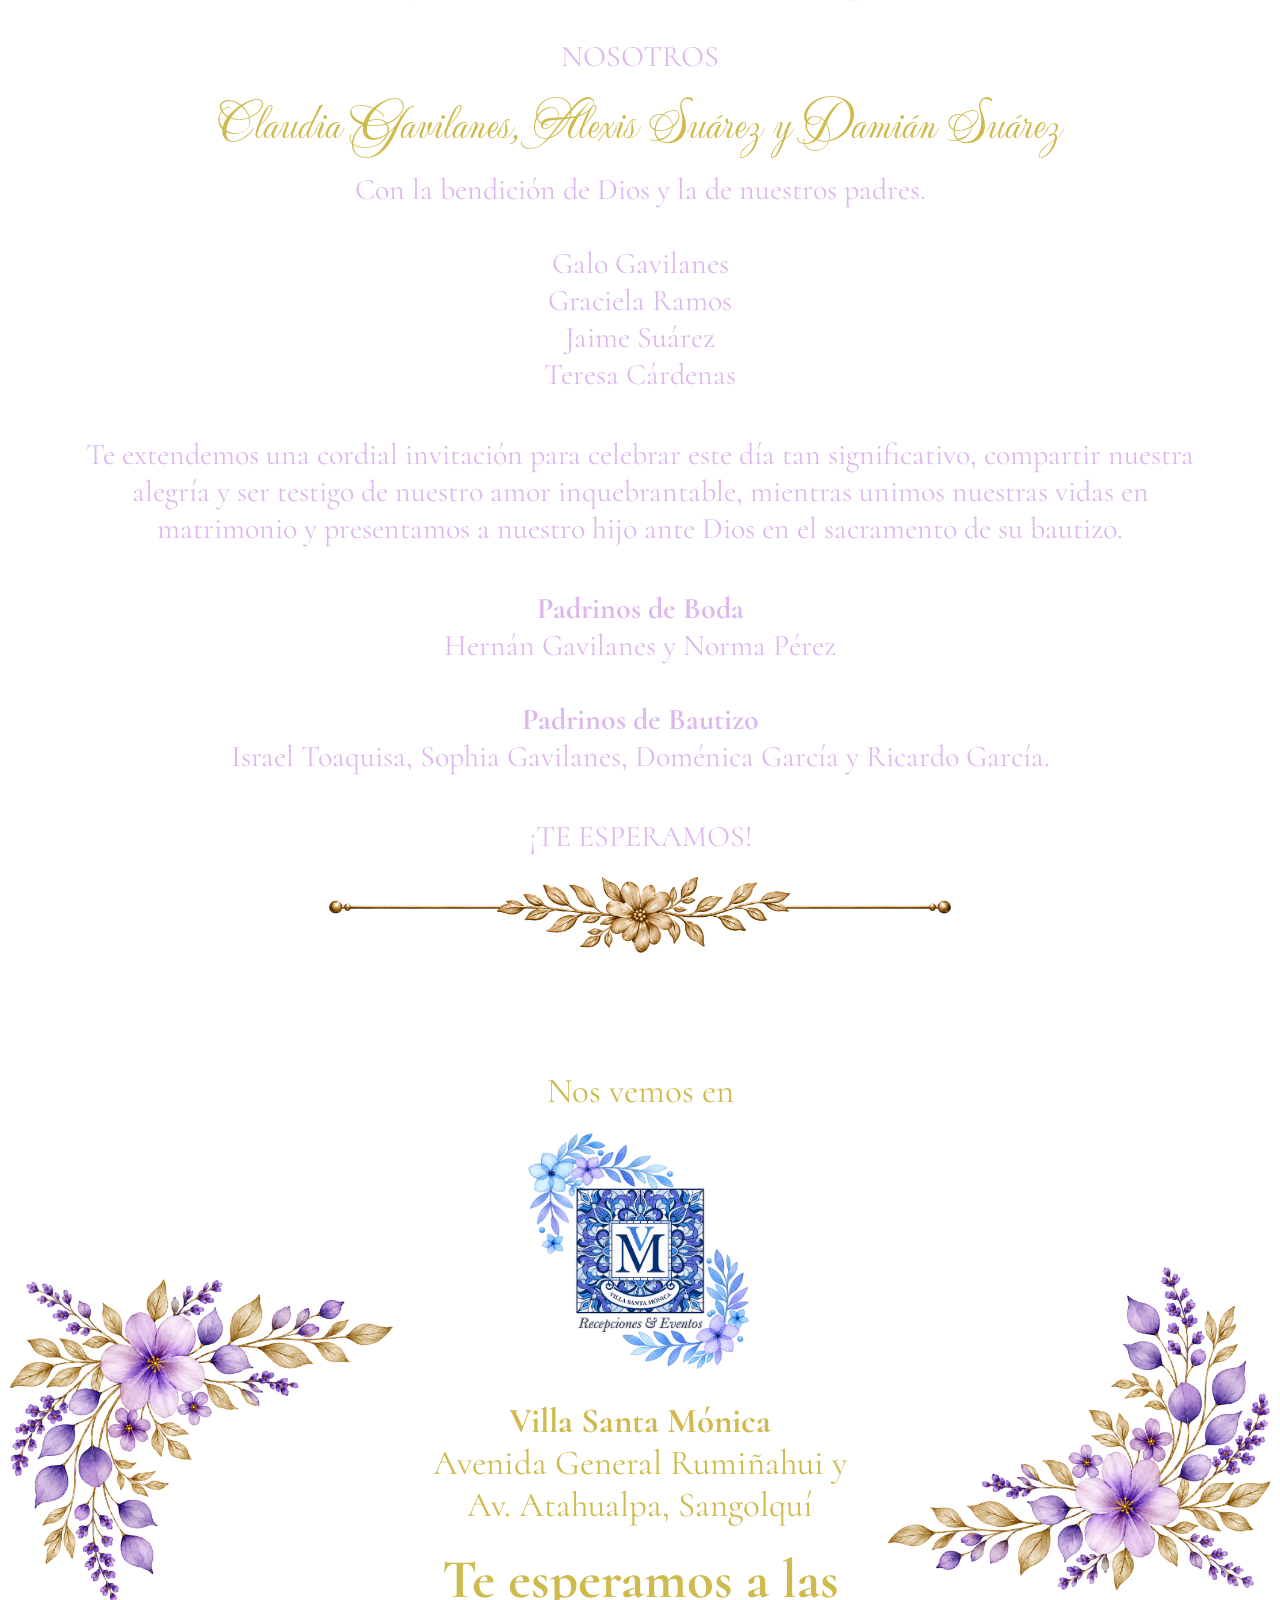
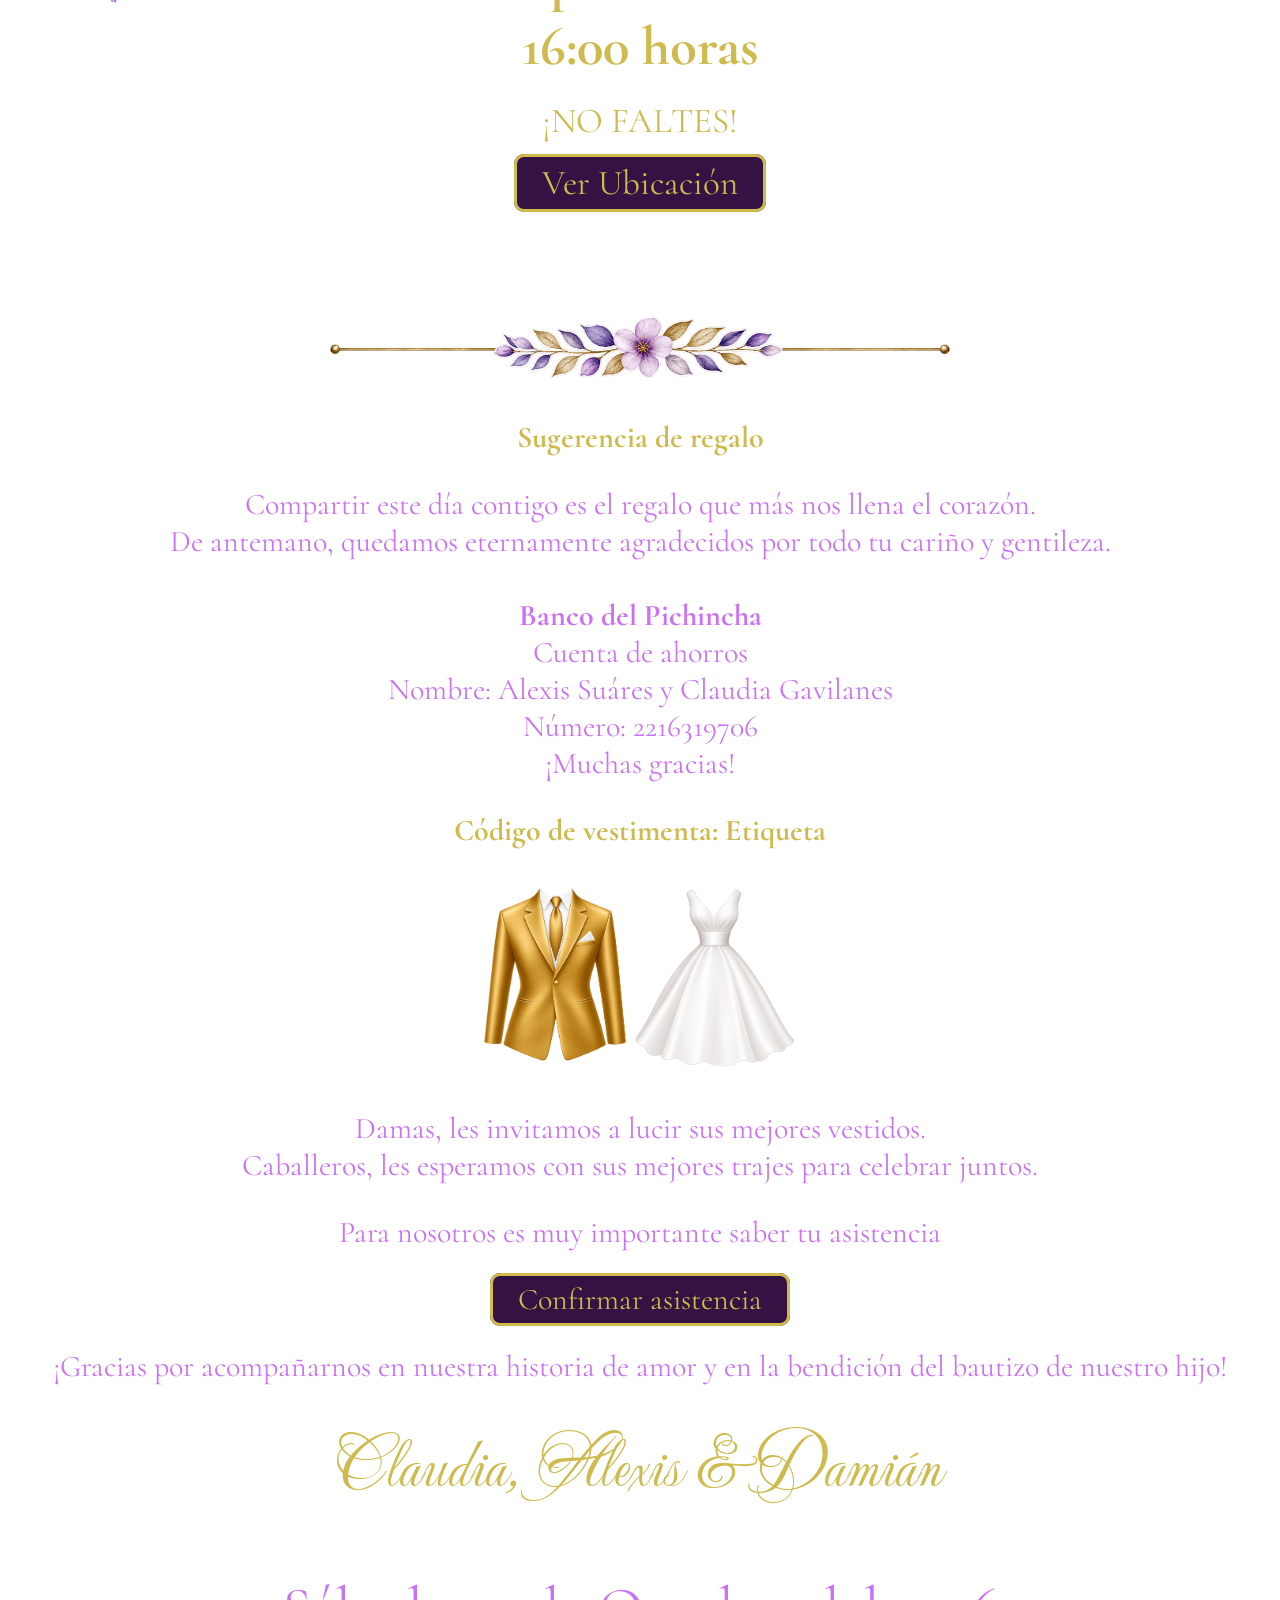
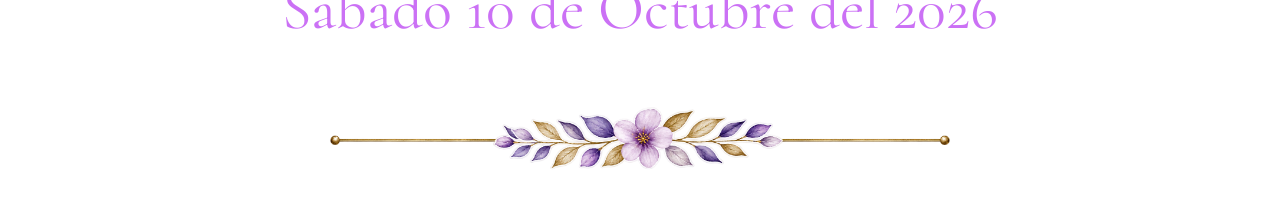
==== commit f517f432: "Add files via upload" ====
--- a/index.html
+++ b/index.html
@@ -24,6 +24,40 @@
 <link href="https://fonts.googleapis.com/css2?family=IM+Fell+Double+Pica:ital@0;1&family=Imperial+Script&family=Italianno&family=Mea+Culpa&family=Pinyon+Script&family=The+Nautigal:wght@400;700&family=Ultra&display=swap" rel="stylesheet">
 </head>
 <body>
+<!------------------------------------------------------------------------ -->
+
+<!-- Elemento de audio invisible -->
+<style>
+  .boton-invisible {
+  opacity: 0;
+  width: 100px;
+  height: 40px;
+  border: none;
+  background: none;
+  cursor: pointer;
+}
+</style>
+<audio id="musica-fondo" loop>
+  <source src="recursos/cancion.mp3" type="audio/mpeg" preload="auto">
+ </audio>
+<!-- Botón de control de audio (Recomendado) -->
+<button  class="boton-invisible" id="btn-musica"; cursor: pointer;>
+</button>
+<script>
+  const audio = document.getElementById('musica-fondo');
+  const btn = document.getElementById('btn-musica');
+
+  // Opcional: Iniciar música automáticamente al primer clic en cualquier parte de la página
+  document.addEventListener('click', () => {
+    if (audio.paused && btn.textContent.includes('')) {
+      audio.play();
+      btn.classList.add('playing');
+    }
+  }, { once: true }); // 'once: true' asegura que solo se ejecute al primer clic
+</script>
+
+
+
     <main>
         <div class="portadanovios">
             <h2>10 - 10 - 2026</h2>
--- a/estilos/style.css
+++ b/estilos/style.css
@@ -1,659 +1,656 @@
-html::-webkit-scrollbar
-{
-    width: 10px;
-    background-color: rgb(0, 0, 0);    
-}
-html::-webkit-scrollbar-thumb
-{
-    background-color:  rgb(206, 186, 77)
-}
-body
-{
-    margin: 0px;
-    width: 100%;
-    color: rgb(206, 186, 77);
-    background-image: url("../imagenes/fondo.png");
-    background-repeat: no-repeat;
-    background-attachment: fixed;
-    background-size: cover;
-    
-}
-
-/******************************************************************/
-main
-{
-     
-}
-/*************************************************************PORTADA NOVIOS*/
-.portadanovios
-{
-    display: flex;
-    flex-direction: column;
-    justify-content: center;
-    align-items: center;
-    font-family: "Cormorant", serif;
-    text-align: center;
-    
-}
-.portadanovios h2
-{
-    font-size: 60px;
-    border: solid 4px rgb(206, 186, 77);
-    padding: 0px 40px;
-    margin: 20px 0px 0px 0px;
-   
-}
-.flor51
-{
-    width: 50%;
-    margin: -30px 0px 0px 0px;
-}
-.nombres1
-{
-    font-family: "Mea Culpa", cursive;
-    font-weight: 400;
-    font-style: normal;
-    color: rgb(206, 186, 77);
-    text-align: center;
-    margin: 0px;
-    font-size: 50px !important;
-    border-top: solid 4px rgb(206, 186, 77);
-    border-bottom: solid 4px rgb(206, 186, 77);
-    padding: 5px 10px;
-}
-.fotoanillos
-{
-    width: 25%;
-    margin: 0px 0px -30px 0px;
-}
-.flor512
-{
-    width: 50%;
-    transform: rotate(180deg);
-}
-.portadanovios h3
-{
-  font-size: 50px !important;
-  margin: 0px 0px 0px 0px !important;
-}
-.fotonovios
-{
-    width: 30%;
-    border-radius: 50%;
-    object-fit: cover;
-    border: solid 5px rgb(206, 186, 77);
-}
-.fotoflor4
-{
-    width: 40%;
-    transform: rotate(180deg);
-    margin-top: -130px;
-}
-/*************************************************************PORTADA DAMI*/
-.portadadami
-{
-    display: flex;
-    flex-direction: column;
-    justify-content: center;
-    align-items: center;
-    font-family: "Cormorant", serif;
-    text-align: center;
-}
-.florbautizo
-{
-    width: 40%;
-    margin: 100px 0px 20px 0px;
-}
-.nombredami
-{
-    font-family: "Mea Culpa", cursive;
-    font-weight: 400;
-    font-style: normal;
-    color: rgb(206, 186, 77);
-    text-align: center;
-    margin: 0px;
-    font-size: 50px !important;
-    border-top: solid 4px rgb(206, 186, 77);
-    border-bottom: solid 4px rgb(206, 186, 77);
-    padding: 10px 10px;
-}
-.fotocruz
-{
-    width: 10%;
-    margin: -230px 0px 0px 0px;
-}
-.portadadami h3
-{
-    font-size: 50px;
-    margin: 10px 0px 0px 0px;
-}
-.fotodami
-{
-    width: 30%;
-    border-radius: 50%;
-    object-fit: cover;
-    border: solid 5px rgb(206, 186, 77);
-    margin: 10px 0px 0px 0px;
-}
-/**********************************************************/
-.versiculos
-{
-    display: flex;
-    flex-direction: column;
-    justify-content: center;
-    align-items: center;
-    margin: 100px 0px 0px 0px;
-}
-.versiculos h3
-{
-    text-align: center;
-    font-size: 50px;
-    margin: 0px;
-}
-.texto1
-{
-    text-align: center;
-    font-size: 30px;
-    width: 70%;
-    margin: 10px 0px 0px 0px;
-    
-}
-.aVersiculos
-{
-    display: flex;
-    justify-content: space-evenly;
-    align-items: center;
-    margin: 20px 0px 0px 0px;
-}
-.aVersiculos p
-{
-    color: #ddb8ee;
-    font-size: 60px;
-    text-align: center;
-    font-family: "Mea Culpa", cursive;
-    font-weight: 400;
-    font-style: normal;
-    margin: 0;
-}
-.cita
-{
-    color: rgb(206, 186, 77);
-}
-.imagenversiculos
-{
-    width: 8%;
-}
-.imagenversiculos2
-{
-    width: 8%;
-    transform: scaleX(-1);
-}
-/****************************************************************/
-.invitacion
-{
-    margin: 100px 0px 0px 0px;
-}
-.nombres2
-{
-    font-family: "Mea Culpa", cursive;
-    font-weight: 400;
-    font-style: normal;
-    color: rgb(206, 186, 77);
-    text-align: center;
-    margin: 10px auto;
-    width: 100%;
-    font-size: 50px;
-}
-.i1, .i2
-{
-    text-align: center;
-}
-.flor9
-{
-    width: 50%;
-}
-.DivInvitacion
-{
-    display: flex;
-    flex-direction: column;
-    align-items: center;   
-}
-.DivInvitacion p
-{
-    color: #ddb8ee;
-    font-size: 30px;
-    text-align: center;
-    width: 90%;
-    font-family: "Cormorant", serif;
-    margin: 3px 0px;
-}
-
-
-/**************************************************************/
-
-.u1
-{
-    width: 100%;
-}
-.ubicacionflor8
-{
-    width: 100%;
-    transform: rotate(180deg);
-}
-.iubicacionflor8
-{
-    transform: rotate(0deg) !important;
-    width: 100%;
-}
-.ubicacion
-{
-    display: flex;
-    justify-content: space-evenly;
-    align-items: center;
-    margin: 100px 0px 0px 0px;
-}
-.aUbicacion
-{
-    display: flex;
-    flex-direction: column;
-    justify-content: center;
-    align-items: center;
-}
-.aUbicacion p
-{
-    color: rgb(206, 186, 77);
-    font-size: 30px;
-    text-align: center;
-    font-family: "Cormorant", serif;
-    margin: 10px 0px;
-    width: 100%;
-    font-size: 35px;
-}
-.u5 a
-{
-    border-radius: 10px;
-    color: rgb(206, 186, 77);
-    background-color: #341344;
-    margin: 10px;
-    padding: 5px 25px;
-    border: solid 3px rgb(206, 186, 77);
-}
-.u6
-{
-    font-size: 55px !important;
-}
-.logoevento
-{
-    width: 60%;
-}
-.link-ubi
-{
-    font-family: "Cormorant", serif;
-}
-.u5 a:hover
-{
-    background-color: rgb(122, 107, 19);
-}
-/***********************************************************/
-
-.regalo
-{
-    margin: 100px 0px 0px 0px;
-    text-align: center;
-}
-.flor6
-{
-    width: 50%;
-}
-.r2, .r5
-{
-    color: rgb(206, 186, 77) !important;
-}
-.r10 a
-{
-    border-radius: 10px;
-    color: rgb(206, 186, 77);
-    background-color: #341344;
-    margin: 10px;
-    padding: 5px 25px;
-    border: solid 3px rgb(206, 186, 77);
-}
-.u5 a, .r10 a:link
-{ 
-    text-decoration: none;
-}
-.r10 a:hover
-{
-    background-color: rgb(122, 107, 19);
-}
-.r12
-{
-    font-size: 60px !important;
-}
-.sobre
-{
-    width: 5%;
-}
-.vestimenta
-{
-    width:25%;
-}
-.regalo p
-{
-    color: #cb71f5;
-    font-family: "Cormorant", serif;
-    font-size: 30px;
-    text-align: center;
-}
-.colores
-{
-    display: flex;
-    flex-direction: row;
-    justify-content: space-around;
-    border-radius: 10px;
-    padding: 12px 10px;
-    width: 50%;
-    margin: auto;
-    background-color: #80dbff;
-}
-.blanco
-{
-    background-color: white;
-    border-radius: 60px;
-    width: 80px;
-    height: 80px;
-    margin: 0;
-}
-.azul
-{
-    background-color: #0e46d4;
-    border-radius: 60px;
-    width: 80px;
-    height: 80px;
-    margin: 0;
-}
-.celeste
-{
-    background-color: #4d82bc;
-    border-radius: 60px;
-    width: 80px;
-    height: 80px;
-    margin: 0;
-}
-.marino
-{
-    background-color: #071C85;
-    border-radius: 60px;
-    width: 80px;
-    height: 80px;
-    margin: 0;
-}
-.rojo
-{
-    background-color: red;
-    border-radius: 60px;
-    width: 80px;
-    height: 80px;
-    margin: 0;
-}
-.granate
-{
-    background-color: #BF0404;
-    border-radius: 60px;
-    width: 80px;
-    height: 80px;
-    margin: 0;
-}
-.r2, .r5, .r7, .r9
-{
-    font-size: 30px !important;
-}
-.nombres3
-{
-    font-family: "Mea Culpa", cursive;
-    font-weight: 400;
-    font-style: normal;
-    color: rgb(206, 186, 77);
-    text-align: center;
-    margin: 10px auto;
-    width: 60%;
-    font-size: 70px;
-}
-.iubicacionflor8
-{
-    transform: scaleX(-1);
-}
-.iflor9, .iflor6
-{
-    transform: scaleY(-1);
-}
-@media screen and (min-width: 0px) and (max-width: 500px)
-{
-
-    /************************************************/
-    .portadanovios
-    {
-        height: 100vh;
-        display: flex;
-        flex-direction: column;
-        justify-content: flex-start;
-        align-items: center; 
-    }
-    .portadanovios h2
-    {
-        margin: 10px 0px 0px 0px;
-        font-size: 40px;
-    }
-    .flor51, .flor512
-    {
-        width: 60%;
-    }
-    .flor51
-    {
-        margin: 0px 0px 0px 0px;
-    }
-    .flor512
-    {
-        margin: 0px 0px 0px 0px;
-    }
-    .nombres1
-    {
-        font-size: 50px !important;
-        width: 80%;
-    }
-    .portadanovios h3 
-    {
-        margin: -20px 0px 0px 0px !important;
-        font-size: 30px !important;
-    }
-    .fotonovios
-    {
-        width: 60%;
-        margin: 0px 0px 0px 0px;
-    }
-    .fotoflor4
-    {
-        width: 70%;
-        margin: -80px 0px 0px 0px;
-    }
-
-    /************************************************/
-    
-    .portadadami
-    {
-        height: 100vh;
-        min-height: 100vh;
-        display: flex;
-        flex-direction: column;
-        justify-content: flex-start;
-        align-items: center;
-        margin: 100px 0px 0px 0px;
-        scroll-snap-align: start;
-        scroll-snap-stop: always;
-        box-sizing: border-box;
-    }
-    .florbautizo
-    {
-        width: 90%;
-        margin: 20px 0px 0px 0px;
-    }
-    .nombredami
-    {
-        font-size: 50px !important;
-        width: 90%;
-    }
-    .fotodami
-    {
-        width: 70%;
-        margin: -50px 0px 0px 0px;
-    }
-    .portadadami h3
-    {
-        margin: 0px 0px 50px 0px;
-    }
-    /************************************************/
-    .versiculos h3
-    {
-        font-size: 45px;
-    }
-    .versiculos .texto1
-    {
-        width: 100%;
-        font-size: 25px;
-        margin: 40px 0px 0px 0px;
-    }
-    .imagenversiculos
-    {
-        transform: rotate(90deg);
-         margin: -80px 0px 0px 0px;
-         width: 25%;
-    }
-    .imagenversiculos2
-    {
-        transform: rotate(-90deg);
-        margin: 0px 0px -120px 0px;
-        width: 25%;
-    }
-    .aVersiculos
-    {
-        display: flex;
-        flex-direction: column;    
-        margin: 0px 0px 0px 0px;
-    }
-    .aVersiculos p
-    {
-        margin: -120px 0px;
-        font-size: 50px;
-        
-    }
-    .cita
-    {
-        font-size: 30px;
-    }
-    .pVersiculos
-    {
-        width: 100%;
-        
-    }
-    /*********************************************/
-    .nombres2
-    {
-        margin: 15px 0px;
-        font-size: 50px;
-        width: 90%;
-    }
-    .di8
-    {
-        margin-top: 20px !important; 
-    }
-    .flor9
-    {
-        width: 60%;
-    }
-    .DivInvitacion p
-    {
-        width: 100%;
-        font-size: 30px;
-    }
-    .di5
-    {
-        width: 65% !important;
-        
-    }
-
-/*******************************************/
-    .u1
-    {
-        width: 40%;
-    }
-    .ubicacion
-    {
-        display: flex;
-        flex-direction: column;
-        justify-content: center;
-        align-items: center;
-        margin: 0px;
-    }
-    .aUbicacion
-    {
-        padding: 0px;
-    }
-    .aUbicacion p
-    {
-        font-size: 35px !important;
-    }
-    .u4
-    {
-       width: 100%; 
-    }
-    .ubicacionflor8, .iubicacionflor8
-    {
-        display: none;
-    }
-    .aUbicacion .u6
-    {
-        font-size: 55px !important;
-    }
-
-/***************************************/
-
-    .flor6
-    {
-        width: 50%;
-    }
-    .vestimenta
-    {
-        width:80%;
-    }
-    .regalo p
-    {
-        font-size: 35px !important;
-        width: 100%;
-        text-align: center;
-        margin: auto;
-    }
-    .regalo .r5
-    {
-        margin: 30px 0px 5px 0px;
-    }
-    .regalo .r10
-    {
-        margin: 40px 0px 40px 0px;
-    }
-    .nombres3
-    {
-        font-size: 40px;
-        padding: 0px;
-        width: 100%;
-        margin: 20px 0px;
-    }
-    .regalo .r12
-    {
-        font-size: 30px !important;
-    }
-    .regalo
-    {
-        margin: 0px;
-    }
-
+html::-webkit-scrollbar
+{
+    width: 10px;
+    background-color: rgb(0, 0, 0);    
+}
+html::-webkit-scrollbar-thumb
+{
+    background-color:  rgb(206, 186, 77)
+}
+body
+{
+    margin: 0px;
+    width: 100%;
+    color: rgb(206, 186, 77);
+    background-image: url("../imagenes/fondo.png");
+    background-repeat: no-repeat;
+    background-attachment: fixed;
+    background-size: cover;
+    
+}
+
+/******************************************************************/
+main
+{
+     
+}
+/*************************************************************PORTADA NOVIOS*/
+.portadanovios
+{
+    display: flex;
+    flex-direction: column;
+    justify-content: center;
+    align-items: center;
+    font-family: "Cormorant", serif;
+    text-align: center;
+    
+}
+.portadanovios h2
+{
+    font-size: 60px;
+    border: solid 4px rgb(206, 186, 77);
+    padding: 0px 40px;
+    margin: 20px 0px 0px 0px;
+   
+}
+.flor51
+{
+    width: 50%;
+    margin: -30px 0px 0px 0px;
+}
+.nombres1
+{
+    font-family: "Mea Culpa", cursive;
+    font-weight: 400;
+    font-style: normal;
+    color: rgb(206, 186, 77);
+    text-align: center;
+    margin: 0px;
+    font-size: 50px !important;
+    border-top: solid 4px rgb(206, 186, 77);
+    border-bottom: solid 4px rgb(206, 186, 77);
+    padding: 5px 10px;
+}
+.fotoanillos
+{
+    width: 25%;
+    margin: 0px 0px -30px 0px;
+}
+.flor512
+{
+    width: 50%;
+    transform: rotate(180deg);
+}
+.portadanovios h3
+{
+  font-size: 50px !important;
+  margin: 0px 0px 0px 0px !important;
+}
+.fotonovios
+{
+    width: 30%;
+    border-radius: 50%;
+    object-fit: cover;
+    border: solid 5px rgb(206, 186, 77);
+}
+.fotoflor4
+{
+    width: 40%;
+    transform: rotate(180deg);
+    margin-top: -130px;
+}
+/*************************************************************PORTADA DAMI*/
+.portadadami
+{
+    display: flex;
+    flex-direction: column;
+    justify-content: center;
+    align-items: center;
+    font-family: "Cormorant", serif;
+    text-align: center;
+}
+.florbautizo
+{
+    width: 40%;
+    margin: 100px 0px 20px 0px;
+}
+.nombredami
+{
+    font-family: "Mea Culpa", cursive;
+    font-weight: 400;
+    font-style: normal;
+    color: rgb(206, 186, 77);
+    text-align: center;
+    margin: 0px;
+    font-size: 50px !important;
+    border-top: solid 4px rgb(206, 186, 77);
+    border-bottom: solid 4px rgb(206, 186, 77);
+    padding: 10px 10px;
+}
+.fotocruz
+{
+    width: 10%;
+    margin: -230px 0px 0px 0px;
+}
+.portadadami h3
+{
+    font-size: 50px;
+    margin: 10px 0px 0px 0px;
+}
+.fotodami
+{
+    width: 30%;
+    border-radius: 50%;
+    object-fit: cover;
+    border: solid 5px rgb(206, 186, 77);
+    margin: 10px 0px 0px 0px;
+}
+/**********************************************************/
+.versiculos
+{
+    display: flex;
+    flex-direction: column;
+    justify-content: center;
+    align-items: center;
+    margin: 100px 0px 0px 0px;
+}
+.versiculos h3
+{
+    text-align: center;
+    font-size: 50px;
+    margin: 0px;
+}
+.texto1
+{
+    text-align: center;
+    font-size: 30px;
+    width: 70%;
+    margin: 10px 0px 0px 0px;
+    
+}
+.aVersiculos
+{
+    display: flex;
+    justify-content: space-evenly;
+    align-items: center;
+    margin: 20px 0px 0px 0px;
+}
+.aVersiculos p
+{
+    color: #ddb8ee;
+    font-size: 60px;
+    text-align: center;
+    font-family: "Mea Culpa", cursive;
+    font-weight: 400;
+    font-style: normal;
+    margin: 0;
+}
+.cita
+{
+    color: rgb(206, 186, 77);
+}
+.imagenversiculos
+{
+    width: 8%;
+}
+.imagenversiculos2
+{
+    width: 8%;
+    transform: scaleX(-1);
+}
+/****************************************************************/
+.invitacion
+{
+    margin: 100px 0px 0px 0px;
+}
+.nombres2
+{
+    font-family: "Mea Culpa", cursive;
+    font-weight: 400;
+    font-style: normal;
+    color: rgb(206, 186, 77);
+    text-align: center;
+    margin: 10px auto;
+    width: 100%;
+    font-size: 50px;
+}
+.i1, .i2
+{
+    text-align: center;
+}
+.flor9
+{
+    width: 50%;
+}
+.DivInvitacion
+{
+    display: flex;
+    flex-direction: column;
+    align-items: center;   
+}
+.DivInvitacion p
+{
+    color: #ddb8ee;
+    font-size: 30px;
+    text-align: center;
+    width: 90%;
+    font-family: "Cormorant", serif;
+    margin: 3px 0px;
+}
+
+
+/**************************************************************/
+
+.u1
+{
+    width: 100%;
+}
+.ubicacionflor8
+{
+    width: 100%;
+    transform: rotate(180deg);
+}
+.iubicacionflor8
+{
+    transform: rotate(0deg) !important;
+    width: 100%;
+}
+.ubicacion
+{
+    display: flex;
+    justify-content: space-evenly;
+    align-items: center;
+    margin: 100px 0px 0px 0px;
+}
+.aUbicacion
+{
+    display: flex;
+    flex-direction: column;
+    justify-content: center;
+    align-items: center;
+}
+.aUbicacion p
+{
+    color: rgb(206, 186, 77);
+    font-size: 30px;
+    text-align: center;
+    font-family: "Cormorant", serif;
+    margin: 10px 0px;
+    width: 100%;
+    font-size: 35px;
+}
+.u5 a
+{
+    border-radius: 10px;
+    color: rgb(206, 186, 77);
+    background-color: #341344;
+    margin: 10px;
+    padding: 5px 25px;
+    border: solid 3px rgb(206, 186, 77);
+}
+.u6
+{
+    font-size: 55px !important;
+}
+.logoevento
+{
+    width: 60%;
+}
+.link-ubi
+{
+    font-family: "Cormorant", serif;
+}
+.u5 a:hover
+{
+    background-color: rgb(122, 107, 19);
+}
+/***********************************************************/
+
+.regalo
+{
+    margin: 100px 0px 0px 0px;
+    text-align: center;
+}
+.flor6
+{
+    width: 50%;
+}
+.r2, .r5
+{
+    color: rgb(206, 186, 77) !important;
+}
+.r10 a
+{
+    border-radius: 10px;
+    color: rgb(206, 186, 77);
+    background-color: #341344;
+    margin: 10px;
+    padding: 5px 25px;
+    border: solid 3px rgb(206, 186, 77);
+}
+.u5 a, .r10 a:link
+{ 
+    text-decoration: none;
+}
+.r10 a:hover
+{
+    background-color: rgb(122, 107, 19);
+}
+.r12
+{
+    font-size: 60px !important;
+}
+.sobre
+{
+    width: 5%;
+}
+.vestimenta
+{
+    width:25%;
+}
+.regalo p
+{
+    color: #cb71f5;
+    font-family: "Cormorant", serif;
+    font-size: 30px;
+    text-align: center;
+}
+.colores
+{
+    display: flex;
+    flex-direction: row;
+    justify-content: space-around;
+    border-radius: 10px;
+    padding: 12px 10px;
+    width: 50%;
+    margin: auto;
+    background-color: #80dbff;
+}
+.blanco
+{
+    background-color: white;
+    border-radius: 60px;
+    width: 80px;
+    height: 80px;
+    margin: 0;
+}
+.azul
+{
+    background-color: #0e46d4;
+    border-radius: 60px;
+    width: 80px;
+    height: 80px;
+    margin: 0;
+}
+.celeste
+{
+    background-color: #4d82bc;
+    border-radius: 60px;
+    width: 80px;
+    height: 80px;
+    margin: 0;
+}
+.marino
+{
+    background-color: #071C85;
+    border-radius: 60px;
+    width: 80px;
+    height: 80px;
+    margin: 0;
+}
+.rojo
+{
+    background-color: red;
+    border-radius: 60px;
+    width: 80px;
+    height: 80px;
+    margin: 0;
+}
+.granate
+{
+    background-color: #BF0404;
+    border-radius: 60px;
+    width: 80px;
+    height: 80px;
+    margin: 0;
+}
+.r2, .r5, .r7, .r9
+{
+    font-size: 30px !important;
+}
+.nombres3
+{
+    font-family: "Mea Culpa", cursive;
+    font-weight: 400;
+    font-style: normal;
+    color: rgb(206, 186, 77);
+    text-align: center;
+    margin: 10px auto;
+    width: 60%;
+    font-size: 70px;
+}
+.iubicacionflor8
+{
+    transform: scaleX(-1);
+}
+.iflor9, .iflor6
+{
+    transform: scaleY(-1);
+}
+@media screen and (min-width: 0px) and (max-width: 500px)
+{
+
+    /************************************************/
+    .portadanovios
+    {
+        display: flex;
+        flex-direction: column;
+        justify-content: flex-start;
+        align-items: center; 
+        
+    }
+    .portadanovios h2
+    {
+        margin: 10px 0px 0px 0px;
+        font-size: 40px;
+    }
+    .flor51, .flor512
+    {
+        width: 60%;
+    }
+    .flor51
+    {
+        margin: 0px 0px 0px 0px;
+    }
+    .flor512
+    {
+        margin: 0px 0px 0px 0px;
+    }
+    .nombres1
+    {
+        font-size: 50px !important;
+        width: 80%;
+    }
+    .portadanovios h3 
+    {
+        margin: -20px 0px 0px 0px !important;
+        font-size: 30px !important;
+    }
+    .fotonovios
+    {
+        width: 60%;
+        margin: 0px 0px 0px 0px;
+    }
+    .fotoflor4
+    {
+        width: 70%;
+        margin: -80px 0px 0px 0px;
+    }
+
+    /************************************************/
+    
+    .portadadami
+    {   display: flex;
+        flex-direction: column;
+        justify-content: flex-start;
+        align-items: center;
+        margin: 100px 0px 0px 0px;
+        scroll-snap-align: start;
+        scroll-snap-stop: always;
+        box-sizing: border-box;
+    }
+    .florbautizo
+    {
+        width: 90%;
+        margin: 20px 0px 0px 0px;
+    }
+    .nombredami
+    {
+        font-size: 50px !important;
+        width: 90%;
+    }
+    .fotodami
+    {
+        width: 70%;
+        margin: -50px 0px 0px 0px;
+    }
+    .portadadami h3
+    {
+        margin: 0px 0px 50px 0px;
+    }
+    /************************************************/
+    .versiculos h3
+    {
+        font-size: 45px;
+    }
+    .versiculos .texto1
+    {
+        width: 100%;
+        font-size: 25px;
+        margin: 40px 0px 0px 0px;
+    }
+    .imagenversiculos
+    {
+        transform: rotate(90deg);
+         margin: -80px 0px 0px 0px;
+         width: 25%;
+    }
+    .imagenversiculos2
+    {
+        transform: rotate(-90deg);
+        margin: 0px 0px -120px 0px;
+        width: 25%;
+    }
+    .aVersiculos
+    {
+        display: flex;
+        flex-direction: column;    
+        margin: 0px 0px 0px 0px;
+    }
+    .aVersiculos p
+    {
+        margin: -120px 0px;
+        font-size: 50px;
+        
+    }
+    .cita
+    {
+        font-size: 30px;
+    }
+    .pVersiculos
+    {
+        width: 100%;
+        
+    }
+    /*********************************************/
+    .nombres2
+    {
+        margin: 15px 0px;
+        font-size: 50px;
+        width: 90%;
+    }
+    .di8
+    {
+        margin-top: 20px !important; 
+    }
+    .flor9
+    {
+        width: 60%;
+    }
+    .DivInvitacion p
+    {
+        width: 100%;
+        font-size: 30px;
+    }
+    .di5
+    {
+        width: 65% !important;
+        
+    }
+
+/*******************************************/
+    .u1
+    {
+        width: 40%;
+    }
+    .ubicacion
+    {
+        display: flex;
+        flex-direction: column;
+        justify-content: center;
+        align-items: center;
+        margin: 0px;
+    }
+    .aUbicacion
+    {
+        padding: 0px;
+    }
+    .aUbicacion p
+    {
+        font-size: 35px !important;
+    }
+    .u4
+    {
+       width: 100%; 
+    }
+    .ubicacionflor8, .iubicacionflor8
+    {
+        display: none;
+    }
+    .aUbicacion .u6
+    {
+        font-size: 55px !important;
+    }
+
+/***************************************/
+
+    .flor6
+    {
+        width: 50%;
+    }
+    .vestimenta
+    {
+        width:80%;
+    }
+    .regalo p
+    {
+        font-size: 35px !important;
+        width: 100%;
+        text-align: center;
+        margin: auto;
+    }
+    .regalo .r5
+    {
+        margin: 30px 0px 5px 0px;
+    }
+    .regalo .r10
+    {
+        margin: 40px 0px 40px 0px;
+    }
+    .nombres3
+    {
+        font-size: 40px;
+        padding: 0px;
+        width: 100%;
+        margin: 20px 0px;
+    }
+    .regalo .r12
+    {
+        font-size: 30px !important;
+    }
+    .regalo
+    {
+        margin: 0px;
+    }
+
 }
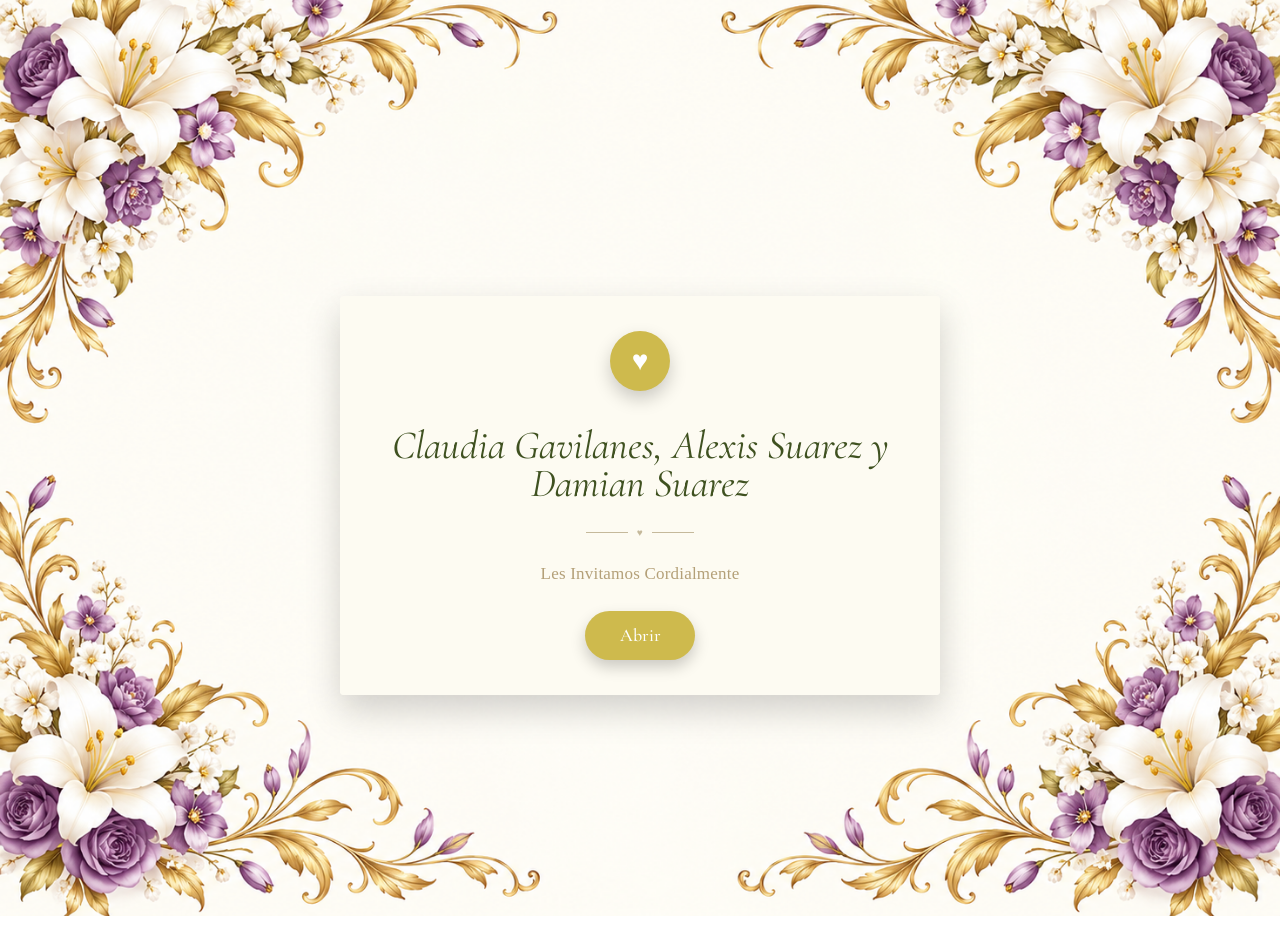
==== commit 09f64ba8: "Add files via upload" ====
--- a/index.html
+++ b/index.html
@@ -3,202 +3,82 @@
 <head>
     <meta charset="UTF-8">
     <meta name="viewport" content="width=device-width, initial-scale=1.0">
-    <link rel="stylesheet" href="estilos/style.css">
-    <link rel="icon" type="image/png" href="imagenes/logo.png">
+    <title>Invitación de Boda</title>
+
+    <!-- Archivo CSS -->
+    <link rel="stylesheet" href="estilos/style2.css">
+
+    <!-- Fuente elegante -->
     <link rel="preconnect" href="https://fonts.googleapis.com">
     <link rel="preconnect" href="https://fonts.gstatic.com" crossorigin>
-    <link href="https://fonts.googleapis.com/css2?family=Marcellus&display=swap" rel="stylesheet">
-    <title>Claudia and Alexis</title>
-    <link rel="preconnect" href="https://fonts.googleapis.com">
-    <link rel="preconnect" href="https://fonts.gstatic.com" crossorigin>
-    <link href="https://fonts.googleapis.com/css2?family=Baskervville:ital@0;1&family=Cormorant:ital,wght@0,300..700;1,300..700&family=Great+Vibes&family=Lora:ital,wght@0,400..700;1,400..700&family=Namdhinggo:wght@400;500;600;700;800&family=PT+Serif:ital,wght@0,400;0,700;1,400;1,700&family=Pacifico&family=Playfair+Display:ital,wght@0,400..900;1,400..900&family=Quicksand:wght@300..700&display=swap" rel="stylesheet">
-    <link rel="preconnect" href="https://fonts.googleapis.com">
-    <link rel="preconnect" href="https://fonts.gstatic.com" crossorigin>
-    <link href="https://fonts.googleapis.com/css2?family=Cormorant:ital,wght@0,300..700;1,300..700&family=Lora:ital,wght@0,400..700;1,400..700&family=Namdhinggo:wght@400;500;600;700;800&family=PT+Serif:ital,wght@0,400;0,700;1,400;1,700&family=Pacifico&family=Playfair+Display:ital,wght@0,400..900;1,400..900&family=Quicksand:wght@300..700&display=swap" rel="stylesheet">
-    <link rel="preconnect" href="https://fonts.googleapis.com">
-    <link rel="preconnect" href="https://fonts.gstatic.com" crossorigin>
-    <link href="https://fonts.googleapis.com/css2?family=Cormorant:ital,wght@0,300..700;1,300..700&family=Great+Vibes&family=Lora:ital,wght@0,400..700;1,400..700&family=Namdhinggo:wght@400;500;600;700;800&family=PT+Serif:ital,wght@0,400;0,700;1,400;1,700&family=Pacifico&family=Playfair+Display:ital,wght@0,400..900;1,400..900&family=Quicksand:wght@300..700&display=swap" rel="stylesheet">
+    <link href="https://fonts.googleapis.com/css2?family=Cormorant+Garamond:ital,wght@0,400;0,500;0,600;1,400;1,500&display=swap" rel="stylesheet">
+</head>
 
-    <link rel="preconnect" href="https://fonts.googleapis.com">
-<link rel="preconnect" href="https://fonts.gstatic.com" crossorigin>
-<link href="https://fonts.googleapis.com/css2?family=IM+Fell+Double+Pica:ital@0;1&family=Imperial+Script&family=Italianno&family=Mea+Culpa&family=Pinyon+Script&family=The+Nautigal:wght@400;700&family=Ultra&display=swap" rel="stylesheet">
-</head>
 <body>
-<!------------------------------------------------------------------------ -->
+        <!-- Elemento de audio invisible -->
+    <style>
+    .boton-invisible {
+    opacity: 0;
+    width: 100px;
+    height: 40px;
+    border: none;
+    background: none;
+    cursor: pointer;
+    }
+    </style>
+    <audio id="musica-fondo" loop>
+    <source src="recursos/cancion.mp3" type="audio/mpeg" preload="auto">
+    </audio>
+    <!-- Botón de control de audio (Recomendado) -->
+    <button  class="boton-invisible" id="btn-musica"; cursor: pointer;>
+    </button>
+    <script>
+    const audio = document.getElementById('musica-fondo');
+    const btn = document.getElementById('btn-musica');
 
-<!-- Elemento de audio invisible -->
-<style>
-  .boton-invisible {
-  opacity: 0;
-  width: 100px;
-  height: 40px;
-  border: none;
-  background: none;
-  cursor: pointer;
-}
-</style>
-<audio id="musica-fondo" loop>
-  <source src="recursos/cancion.mp3" type="audio/mpeg" preload="auto">
- </audio>
-<!-- Botón de control de audio (Recomendado) -->
-<button  class="boton-invisible" id="btn-musica"; cursor: pointer;>
-</button>
-<script>
-  const audio = document.getElementById('musica-fondo');
-  const btn = document.getElementById('btn-musica');
+    // Opcional: Iniciar música automáticamente al primer clic en cualquier parte de la página
+    document.addEventListener('click', () => {
+        if (audio.paused && btn.textContent.includes('')) {
+        audio.play();
+        btn.classList.add('playing');
+        }
+    }, { once: true }); // 'once: true' asegura que solo se ejecute al primer clic
+    </script>
 
-  // Opcional: Iniciar música automáticamente al primer clic en cualquier parte de la página
-  document.addEventListener('click', () => {
-    if (audio.paused && btn.textContent.includes('')) {
-      audio.play();
-      btn.classList.add('playing');
-    }
-  }, { once: true }); // 'once: true' asegura que solo se ejecute al primer clic
-</script>
+    <main class="portada">
 
+        <div class="tarjeta">
 
+            <!-- Círculo con corazón -->
+            <div class="corazon">
+                ♥
+            </div>
 
-    <main>
-        <div class="portadanovios">
-            <h2>10 - 10 - 2026</h2>
-            <img src="imagenes/flor51.png" class="flor51"> 
-            <h1 class="nombres1">Claudia Gavilanes<br><img src="imagenes/anillos.png" class="fotoanillos"><br>Alexis Suárez</h1>
-            <img src="imagenes/flor51.png" class="flor512">
-            <h3>¡NOS CASAMOS!</h3>
-            <img src="imagenes/fotonovios.png" class="fotonovios">
-            <img src="imagenes/flor4.png" class="fotoflor4">
-        </div>
-        <div class="portadadami">
-            <img src="imagenes/florbuatizo.png" class="florbautizo">
-            <h1 class="nombredami">Damian David Suárez Gavilanes</h1>
-            <h3>¡MI BAUTIZO!</h3>
-            <img src="imagenes/fotodami.png" class="fotodami">
-            <img src="imagenes/flor4.png" class="fotoflor4">
-        </div>  
-        <div class="versiculos">
-            <h3>Dos sacramentos, una sola bendición</h3>
-            <p class="texto1">Con la alegría de nuestros corazones.<br>Nos unimos en matrimonio y presentamos a nuestro hijo ante Dios en el sacramento de bautismo</p>
-            <article class="aVersiculos">
-                <img src="imagenes/flor5.png" class="imagenversiculos">
-                <p class="pVersiculos">
-                    "Más valen dos que uno... porque si caen, el uno levanta al otro"
-                    <br><a class="cita">Eclesiastés 4:9-10</a>
-                </p>
-                <img src="imagenes/flor5.png" class="imagenversiculos2">
-            </article>
+            <!-- Nombres -->
+            <div class="nombres">
+                <div>Claudia Gavilanes, Alexis Suarez y Damian Suarez</div>
+            </div>
+
+            <!-- Separador -->
+            <div class="separador">
+                <span></span>
+                <b>♥</b>
+                <span></span>
+            </div>
+
+            <!-- Texto -->
+            <p class="invitacion">
+                Les Invitamos Cordialmente
+            </p>
+
+            <!-- Botón -->
+            <a href="invitacion.html" class="boton" target="_blank">
+                Abrir
+            </a>
+
         </div>
 
-        <div class="invitacion">
-            <p class="i1">
-                <img src="imagenes/flor9.png" class="flor9 iflor9">
-            </p>
-            <div class="DivInvitacion">
-                <p class="di1">
-                    En el hermoso camino del amor, hemos decidido unir nuestras vidas.  
-                    <br>Las mejores cosas de la vida merecen ser compartidas.
-                    <br><br>NOSOTROS
-                </p>
-                <h1 class="nombres2">Claudia Gavilanes, Alexis Suárez y Damián Suárez</h1>
-                <p class="di4">
-                    Con la bendición de Dios y la de nuestros padres.
-                    <br><br>Galo Gavilanes
-                    <br>Graciela Ramos
-                    <br>Jaime Suárez
-                    <br>Teresa Cárdenas
-                </p>
-                <p class="di7">
-                    <br>Te extendemos una cordial invitación para celebrar este día tan significativo, compartir nuestra 
-                    alegría y ser testigo de nuestro amor inquebrantable, mientras unimos nuestras vidas en 
-                    matrimonio y presentamos a nuestro hijo ante Dios en el sacramento de su bautizo.
-                </p>
-                <p class="di5">
-                    <br><b>Padrinos de Boda</b>
-                    <br>Hernán Gavilanes y Norma Pérez
-                    <br><br><b>Padrinos de Bautizo</b>
-                    <br>Israel Toaquisa, Sophia Gavilanes, Doménica García y Ricardo García.
-                </p>
-                <p class="di8">
-                    <br>¡TE ESPERAMOS!
-                </p>
-            </div>
-            <p class="i2">
-                <img src="imagenes/flor9.png" class="flor9 flor92">
-            </p>
-        </div>
-        <div class="ubicacion">
-            <p class="u1">
-                <img src="imagenes/flor8.png" class="ubicacionflor8">
-            </p>
-            <article class="aUbicacion">
-                <p class="u2">
-                    Nos vemos en
-                </p>
-                <p class="u3">
-                    <img src="imagenes/Logo-web.png" class="logoevento">
-                </p>
-                <p class="u4">
-                    <b>Villa Santa Mónica</b><br>Avenida General Rumiñahui y Av. Atahualpa, Sangolquí
-                </p>
-                <p class="u6">
-                    <b>Te esperamos a las 16:00 horas</b>
-                </p>
-                <p class="u7">
-                    ¡NO FALTES!
-                </p>
-                <p class="u5">
-                    <a href="https://maps.app.goo.gl/88DTqBgowLSsZiwD9" target="_blank" class="link-ubi">Ver Ubicación</a>
-                </p>
-            </article>
-            <p class="u1">
-                <img src="imagenes/flor8.png" class="iubicacionflor8">
-            </p>
-        </div>
-        <div class="regalo">
-            <p class="r1">
-                <img src="imagenes/flor6.png" class="flor6">
-            </p>
-            <p class="r2">
-                <b>Sugerencia de regalo</b>
-            </p>
-            <p class="r3">
-                Compartir este día contigo es el regalo que más nos llena el corazón.<br>
-                De antemano, quedamos eternamente agradecidos por todo tu cariño y gentileza.
-        
-                <br><br><b>Banco del Pichincha</b>
-                <br>Cuenta de ahorros
-                <br>Nombre: Alexis Suáres y Claudia Gavilanes
-                <br>Número: 2216319706
-                <br>¡Muchas gracias!
-            </p>
-            <p class="r5">
-                <b>Código de vestimenta: Etiqueta</b>
-            </p>
-            <p class="r6">
-                <img src="imagenes/vestimenta2.png" class="vestimenta">
-            </p>
-            <p class="r7">
-                Damas, les invitamos a lucir sus mejores vestidos.
-                <br>    
-                Caballeros, les esperamos con sus mejores trajes para celebrar juntos.
-            </p>
-            <p class="r9">
-                Para nosotros es muy importante saber tu asistencia
-            </p>
-            <p class="r10">
-                <a href="https://api.whatsapp.com/send?phone=+593987733434&text=%F0%9F%91%8B%20Hola,%20soy%20*NOMBRE%20Y%20APELLIDOS*%20%20%F0%9F%98%83%20Quiero%20confirmar%20mi%20asistencia%20al%20enlace%20matrimonial%20de%20Claudia%20y%20Alexis%20del%20d%C3%ADa%2010%20de%20Octubre.%C2%A0%C2%A0%F0%9F%91%B0%E2%80%8D%E2%99%80%F0%9F%A4%B5%F0%9F%92%8D" target="_blank" class="link-ubi">Confirmar asistencia</a>
-            </p>
-            <p class="r11">
-                ¡Gracias por acompañarnos en nuestra historia de amor y en la bendición del bautizo de nuestro hijo!
-            </p>
-            <h1 class="nombres3">Claudia, Alexis & Damián</h1>
-            <p class="r12">
-                Sábado 10 de Octubre del 2026
-            </p>
-            <p class="r13">
-                <img src="imagenes/flor6.png" class="flor6">
-            </p>
-        </div>
-    </main> 
+    </main>
+
 </body>
-</html>
-    +</html>
--- a/estilos/style2.css
+++ b/estilos/style2.css
@@ -0,0 +1,274 @@
+/* ==============================
+   CONFIGURACIÓN GENERAL
+================================= */
+
+* {
+    margin: 0;
+    padding: 0;
+    box-sizing: border-box;
+}
+
+html,
+body {
+    width: 100%;
+    min-height: 100%;
+}
+
+body {
+    font-family: "Cormorant Garamond", Georgia, serif;
+    background-image: url("../imagenes/fondoportada.png");
+    background-size: cover;
+    background-position: center;
+    background-repeat: no-repeat;
+    background-attachment: fixed;
+}
+
+
+/* ==============================
+   PORTADA
+================================= */
+
+.portada {
+    width: 100%;
+    min-height: 100vh;
+
+    display: flex;
+    justify-content: center;
+    align-items: center;
+
+    padding: 30px;
+}
+
+
+/* ==============================
+   TARJETA CENTRAL
+================================= */
+
+.tarjeta {
+    width: 600px;
+    max-width: 100%;
+
+    min-height: 380px;
+
+    background: rgba(253, 251, 242, 0.97);
+
+    border-radius: 4px;
+
+    padding: 35px 40px;
+
+    display: flex;
+    flex-direction: column;
+    align-items: center;
+    justify-content: center;
+
+    text-align: center;
+
+    box-shadow:
+        0 15px 35px rgba(0, 0, 0, 0.18);
+
+    position: relative;
+}
+
+
+/* ==============================
+   CORAZÓN
+================================= */
+
+.corazon {
+    width: 60px;
+    height: 60px;
+
+    border-radius: 50%;
+
+    background: rgb(206, 186, 77);
+
+    display: flex;
+    justify-content: center;
+    align-items: center;
+
+    color: #ffffff;
+
+    font-size: 28px;
+
+    margin-bottom: 35px;
+
+    box-shadow:
+        0 8px 18px rgba(0, 0, 0, 0.20);
+}
+
+
+/* ==============================
+   NOMBRES
+================================= */
+
+.nombres {
+    color: #3f5120;
+
+    font-size: 40px;
+
+    font-style: italic;
+
+    line-height: 0.95;
+
+    margin-bottom: 25px;
+}
+
+.nombres span {
+    display: block;
+
+    font-size: 22px;
+
+    margin: 8px 0;
+
+    font-style: normal;
+}
+
+
+/* ==============================
+   SEPARADOR
+================================= */
+
+.separador {
+    width: 115px;
+
+    display: flex;
+    align-items: center;
+    justify-content: center;
+
+    gap: 9px;
+
+    margin-bottom: 25px;
+}
+
+.separador span {
+    height: 1px;
+
+    width: 42px;
+
+    background: #c5b99b;
+}
+
+.separador b {
+    color: #c5b99b;
+
+    font-size: 10px;
+
+    font-weight: normal;
+}
+
+
+/* ==============================
+   TEXTO DE INVITACIÓN
+================================= */
+
+.invitacion {
+    color: #b4a078;
+
+    font-family: Georgia, serif;
+
+    font-size: 17px;
+
+    margin-bottom: 27px;
+
+    letter-spacing: 0.2px;
+}
+
+
+/* ==============================
+   BOTÓN ABRIR
+================================= */
+
+.boton {
+    display: flex;
+
+    justify-content: center;
+    align-items: center;
+
+    width: 110px;
+    height: 49px;
+
+    background: rgb(206, 186, 77);
+
+    color: #ffffff;
+
+    text-decoration: none;
+
+    border-radius: 30px;
+
+    font-size: 18px;
+
+    font-weight: 500;
+
+    box-shadow:
+        0 7px 15px rgba(0, 0, 0, 0.20);
+
+    transition:
+        transform 0.25s ease,
+        box-shadow 0.25s ease,
+        background 0.25s ease;
+}
+
+
+/* Efecto al pasar el mouse */
+
+.boton:hover {
+    background: #ddb8ee;
+
+    transform: translateY(-2px);
+
+    box-shadow:
+        0 10px 20px rgba(0, 0, 0, 0.25);
+}
+
+
+/* Efecto al hacer clic */
+
+.boton:active {
+    transform: translateY(1px);
+}
+
+
+/* ==============================
+   CELULARES
+================================= */
+
+@media (max-width: 600px) {
+
+    .portada {
+        padding: 18px;
+    }
+
+    .tarjeta {
+        min-height: 360px;
+
+        padding: 30px 20px;
+    }
+
+    .corazon {
+        width: 55px;
+        height: 55px;
+
+        font-size: 25px;
+
+        margin-bottom: 28px;
+    }
+
+    .nombres {
+        font-size: 35px;
+    }
+
+    .nombres span {
+        font-size: 20px;
+
+        margin: 7px 0;
+    }
+
+    .invitacion {
+        font-size: 15px;
+    }
+
+    .boton {
+        width: 105px;
+        height: 47px;
+    }
+}
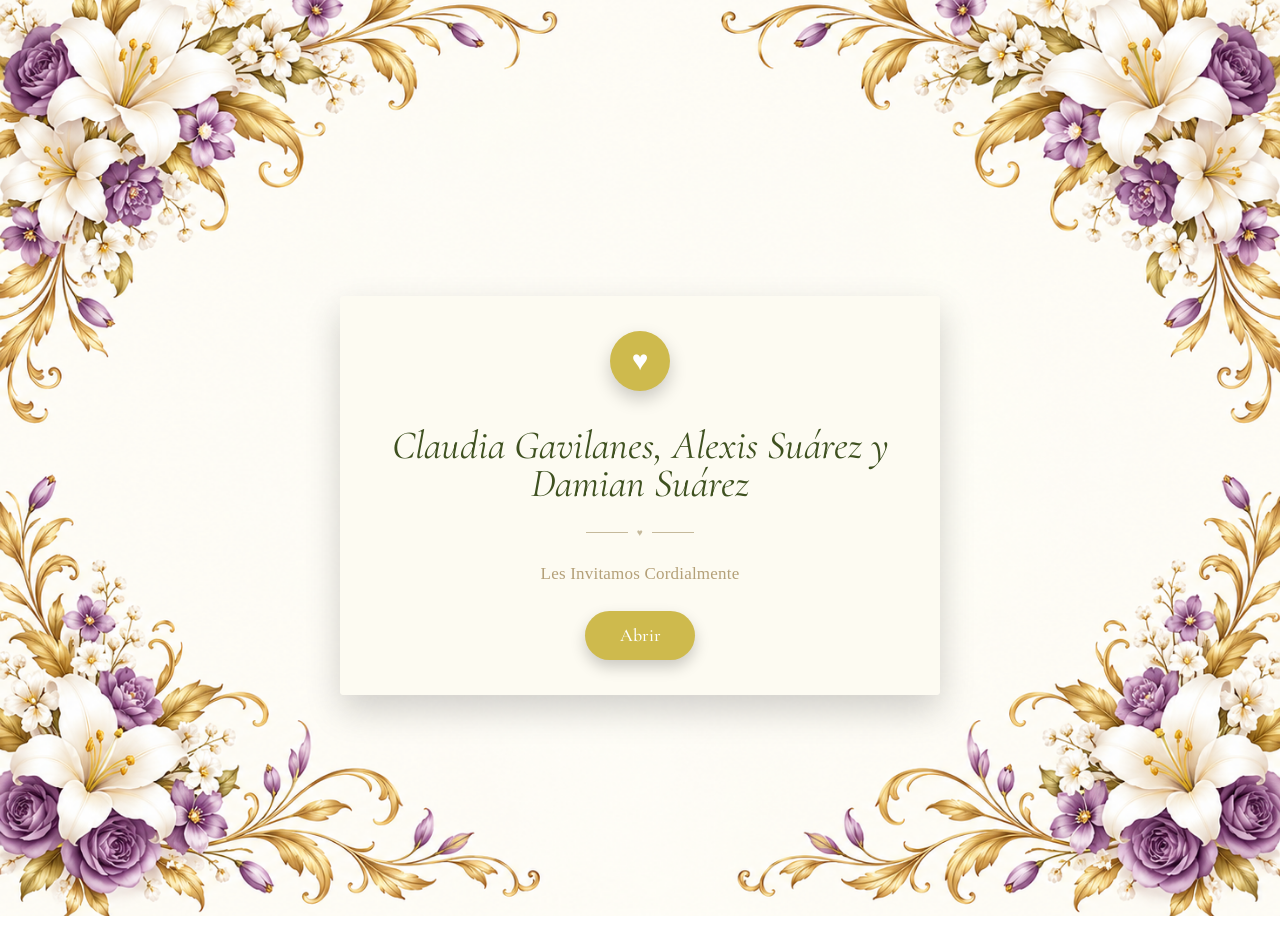
==== commit b193fa4a: "Add files via upload" ====
--- a/index.html
+++ b/index.html
@@ -3,7 +3,8 @@
 <head>
     <meta charset="UTF-8">
     <meta name="viewport" content="width=device-width, initial-scale=1.0">
-    <title>Invitación de Boda</title>
+    <title>Invitación Boda</title>
+    <link rel="icon" type="image/png" href="imagenes/logo.png">
 
     <!-- Archivo CSS -->
     <link rel="stylesheet" href="estilos/style2.css">
@@ -56,7 +57,7 @@
 
             <!-- Nombres -->
             <div class="nombres">
-                <div>Claudia Gavilanes, Alexis Suarez y Damian Suarez</div>
+                <div>Claudia Gavilanes, Alexis Suárez y Damian Suárez</div>
             </div>
 
             <!-- Separador -->
--- a/estilos/style2.css
+++ b/estilos/style2.css
@@ -236,12 +236,14 @@
 
     .portada {
         padding: 18px;
+        min-height: 0px;
+        margin: 15% 0%;
     }
 
     .tarjeta {
         min-height: 360px;
-
         padding: 30px 20px;
+        margin: 0px;
     }
 
     .corazon {
@@ -254,7 +256,7 @@
     }
 
     .nombres {
-        font-size: 35px;
+        font-size: 40px;
     }
 
     .nombres span {
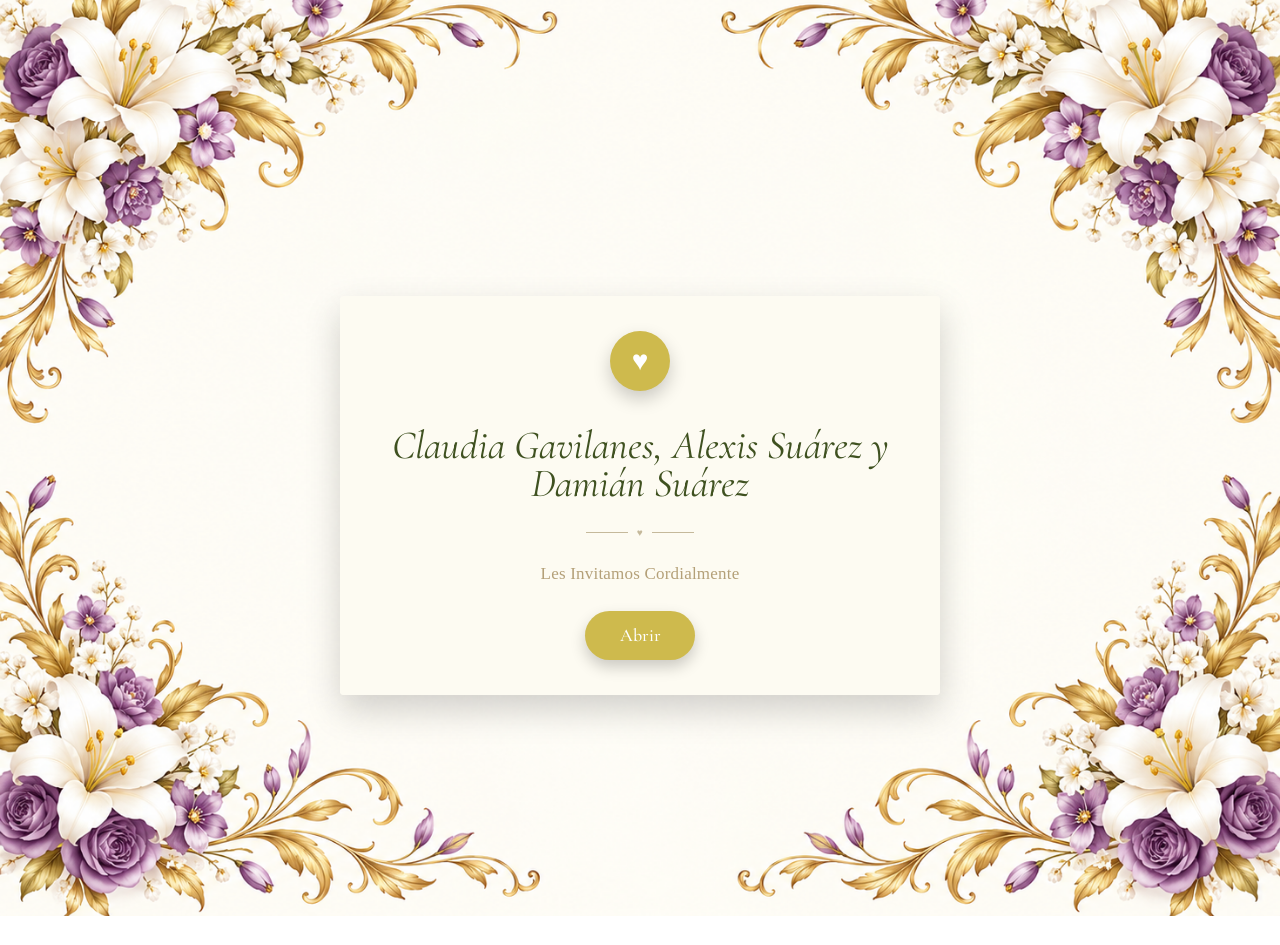
==== commit 4215bfaa: "Add files via upload" ====
--- a/index.html
+++ b/index.html
@@ -57,7 +57,7 @@
 
             <!-- Nombres -->
             <div class="nombres">
-                <div>Claudia Gavilanes, Alexis Suárez y Damian Suárez</div>
+                <div>Claudia Gavilanes, Alexis Suárez y Damián Suárez</div>
             </div>
 
             <!-- Separador -->
